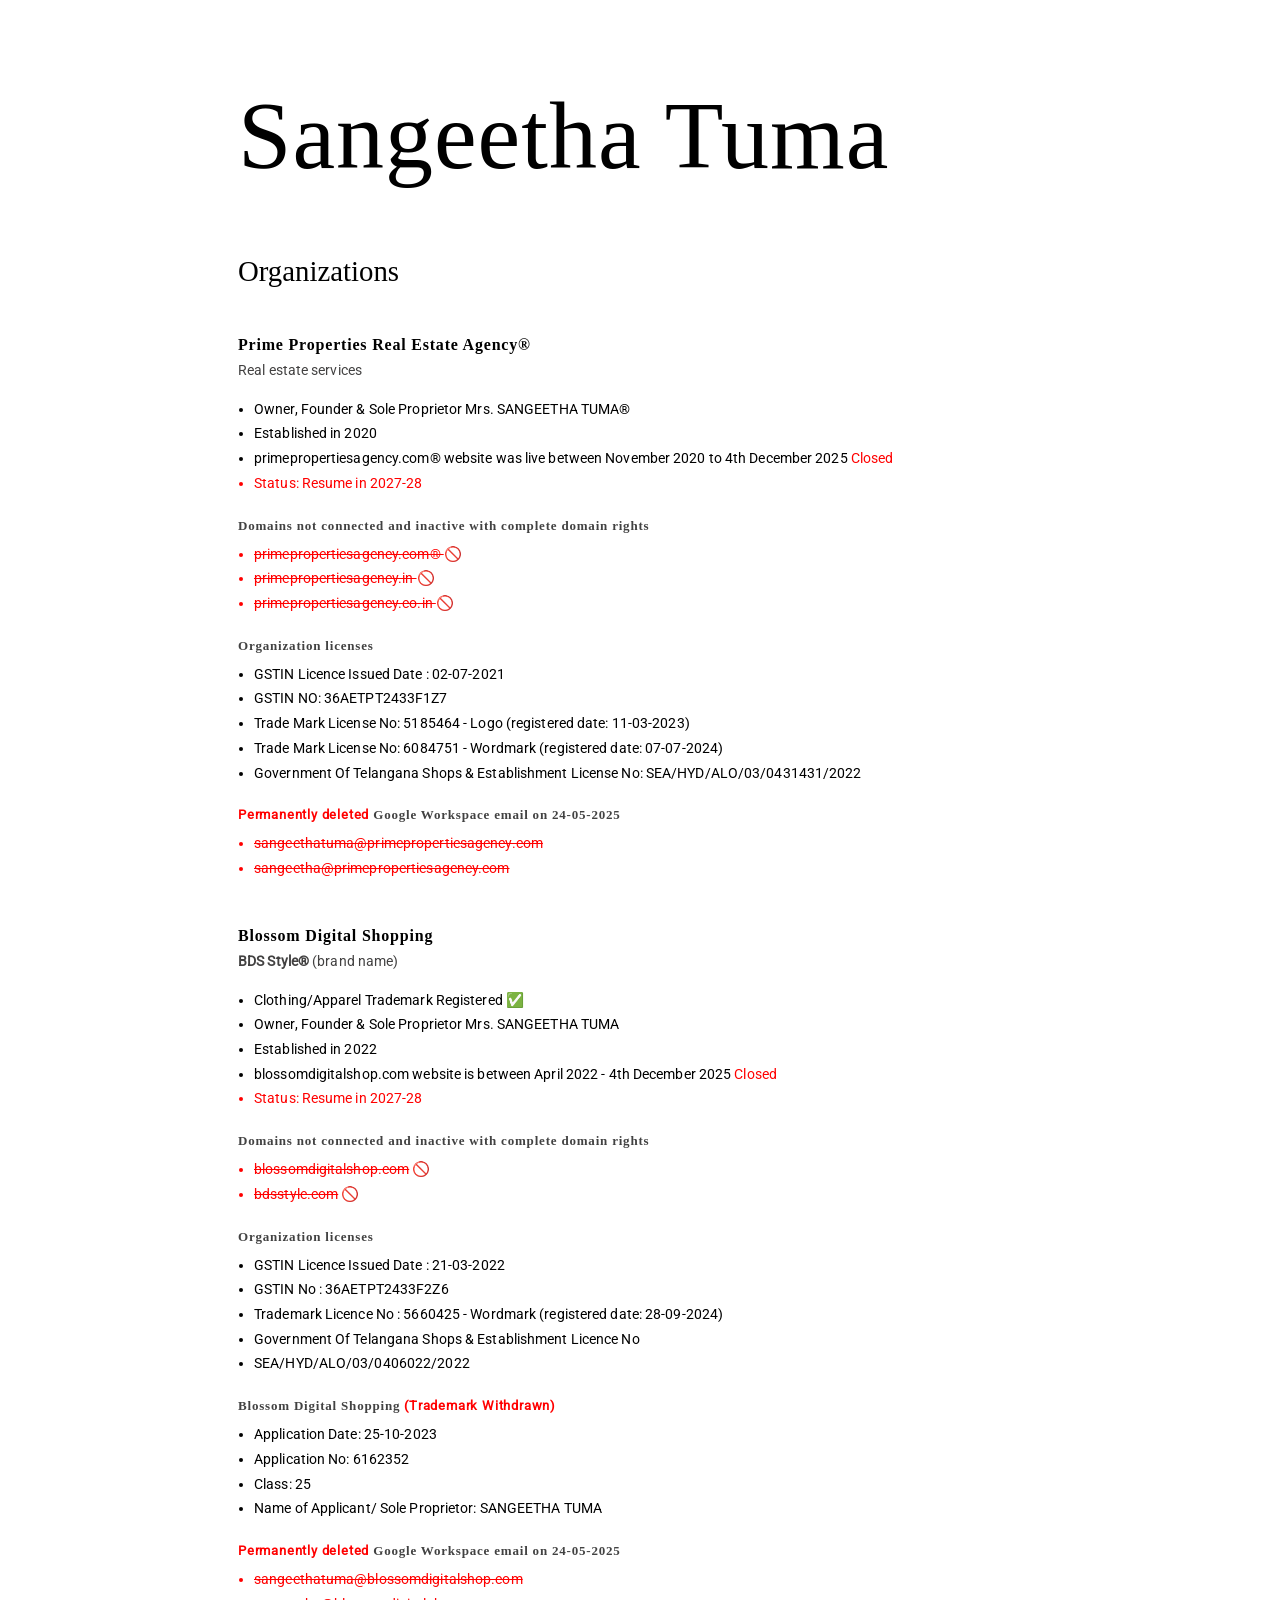
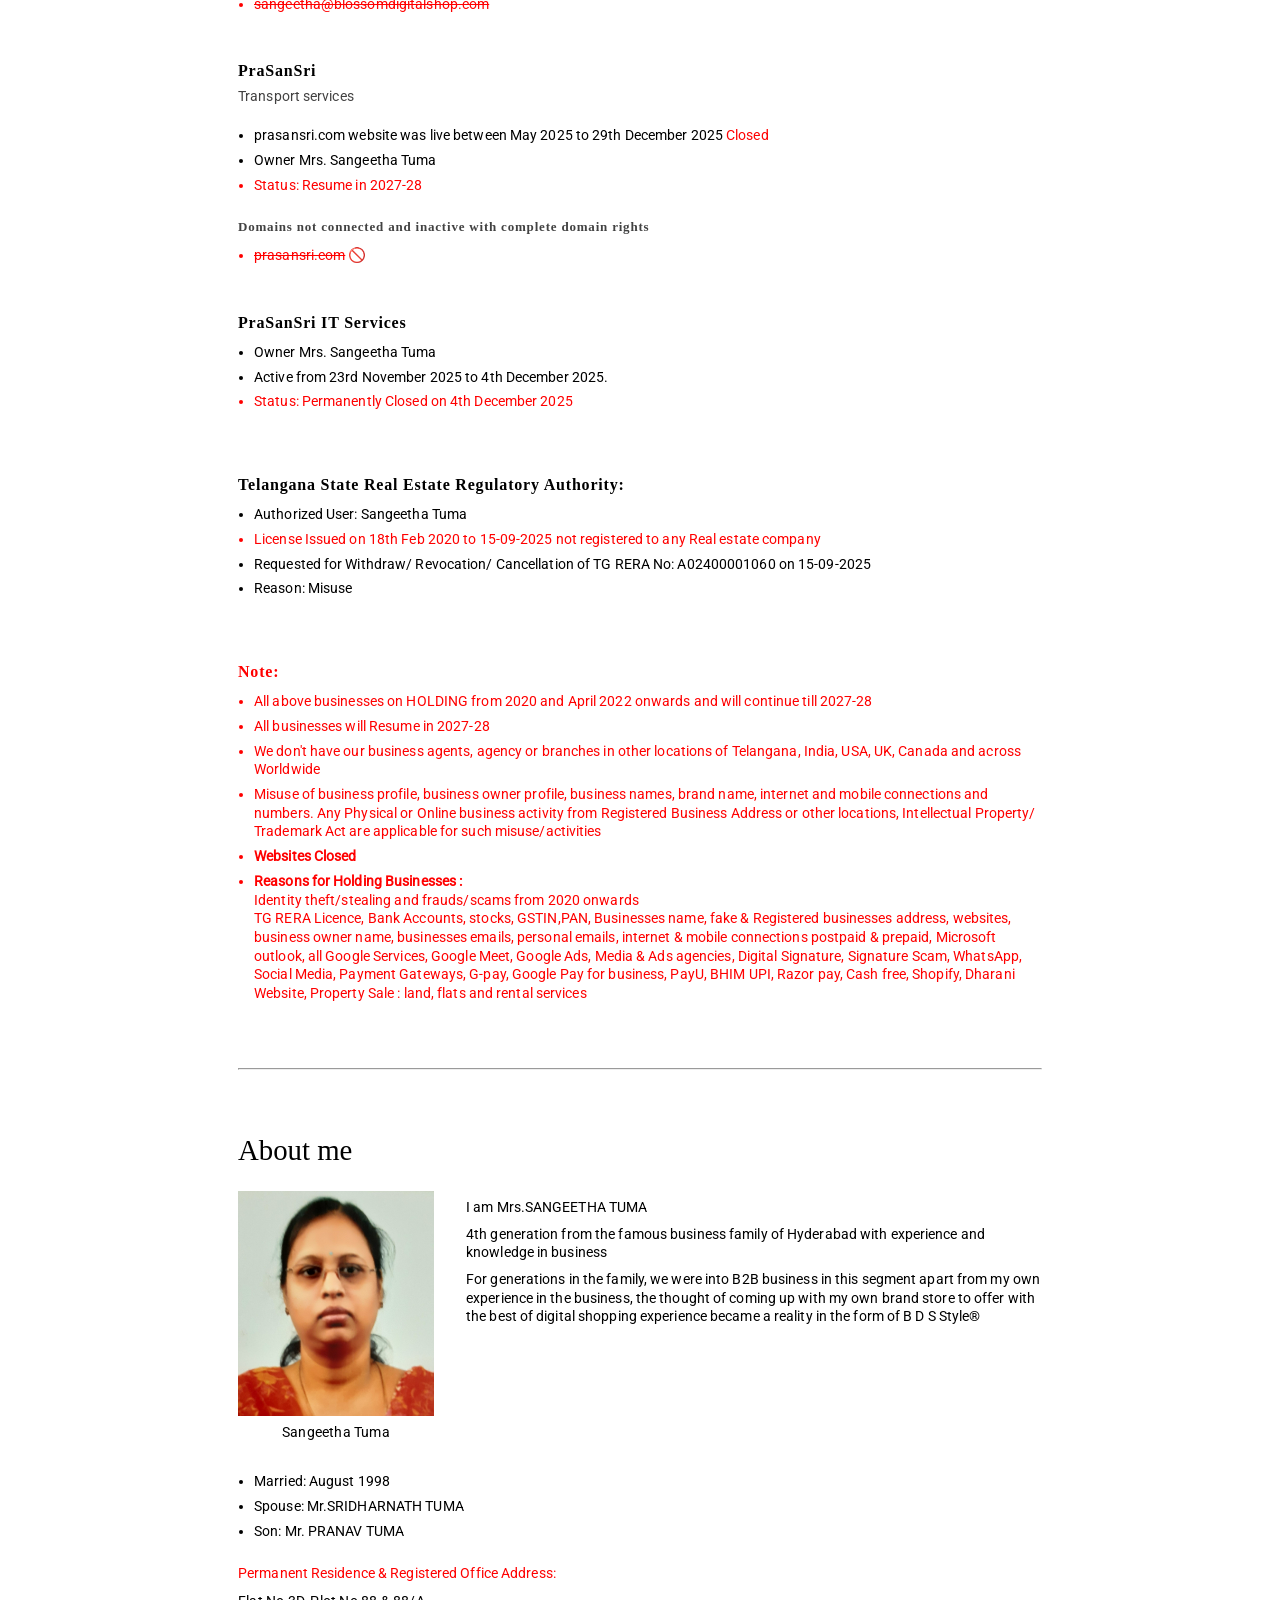
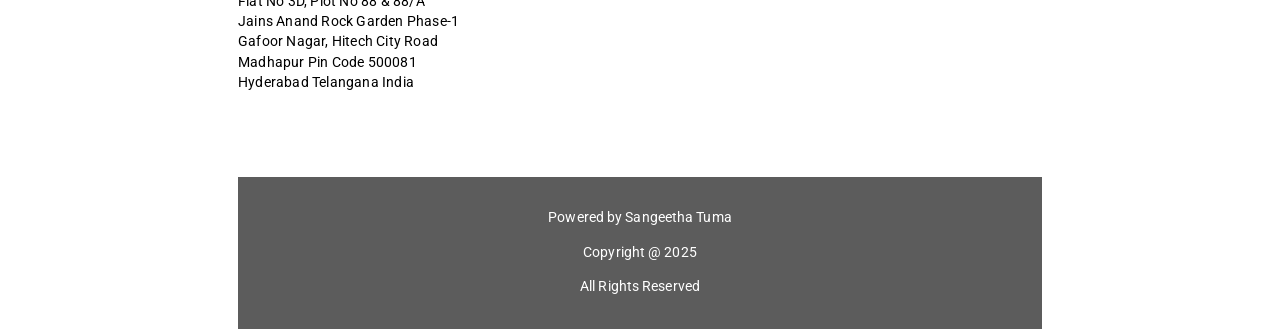
==== index.html @ dd1fcab5 "Revise organization information and business status Updated organization details, including status a" ====
<!DOCTYPE html>
<html lang="en">
  <head>
    <meta charset="UTF-8" />
    <meta name="viewport" content="width=device-width, initial-scale=1.0" />
    <title>Sangeetha Tuma</title>
    <link rel="stylesheet" type="text/css" href="main.css" />
  </head>
  <body>
    <div class="body">
      <h1>Sangeetha Tuma</h1>

      <!-- START: section one, Organizations -->
      <section>
        <h2>Organizations</h2>

        <!-- organization one: prime properties real estate agency -->
        <div class="organization">
          <h3>Prime Properties Real Estate Agency®</h3>
          <p class="operation-sector">Real estate services</p>
          <ul>
            <li>Owner, Founder & Sole Proprietor Mrs. SANGEETHA TUMA®</li>
            <li>Established in 2020</li>
            <li>
              <a>primepropertiesagency.com®</a>
              website was live between November 2020 to 4th December 2025
              <span class="red">Closed</span>
            </li>
            <li class="red">Status: Resume in 2027-28</li>
          </ul>
          <!-- false domains subsection  -->
          <div class="false-domains">
            <h4>
              Domains not connected and inactive with complete domain rights
            </h4>
            <ul class="red">
              <li><s>primepropertiesagency.com® </s>🚫</li>
              <li><s>primepropertiesagency.in </s>🚫</li>
              <li><s>primepropertiesagency.co.in </s>🚫</li>
            </ul>
          </div>
          <!-- organization licenses -->
          <div class="organization-licenses">
            <h4>Organization licenses</h4>
            <ul>
              <li>GSTIN Licence Issued Date : 02-07-2021</li>
              <li>GSTIN NO: 36AETPT2433F1Z7</li>
              <li>
                Trade Mark License No: 5185464 - <span>Logo</span> (registered
                date: 11-03-2023)
              </li>
              <li>
                Trade Mark License No: 6084751 -
                <span>Wordmark</span> (registered date: 07-07-2024)
              </li>
              <li>
                Government Of Telangana Shops & Establishment License No:
                SEA/HYD/ALO/03/0431431/2022
              </li>
            </ul>
          </div>
          <!-- deleted email ids -->
          <div class="red">
            <h4>
              <span class="red">Permanently deleted</span> Google Workspace
              email on 24-05-2025
            </h4>
            <ul>
              <li class="strike-through">
                sangeethatuma@primepropertiesagency.com
              </li>
              <li class="strike-through">
                sangeetha@primepropertiesagency.com
              </li>
            </ul>
          </div>
        </div>

        <!-- organization two: blossom digital shopping -->
        <div class="organization">
          <h3>Blossom Digital Shopping</h3>
          <p class="operation-sector"><b>BDS Style®</b> (brand name)</p>
          <ul>
            <li>Clothing/Apparel Trademark Registered ✅</li>
            <li>Owner, Founder & Sole Proprietor Mrs. SANGEETHA TUMA</li>
            <li>Established in 2022</li>
            <li>
              <a>blossomdigitalshop.com</a>
              website is between April 2022 - 4th December 2025
              <span class="red">Closed</span>
            </li>
            <li class="red">Status: Resume in 2027-28</li>
          </ul>
          <!-- false domains subsection  -->
          <div class="false-domains">
            <h4>
              Domains not connected and inactive with complete domain rights
            </h4>
            <ul class="red">
              <li><s>blossomdigitalshop.com</s> 🚫</li>
              <li><s>bdsstyle.com</s> 🚫</li>
            </ul>
          </div>
          <!-- organization licenses -->
          <div class="organization-licenses">
            <h4>Organization licenses</h4>
            <ul>
              <li>GSTIN Licence Issued Date : 21-03-2022</li>
              <li>GSTIN No : 36AETPT2433F2Z6</li>
              <li>
                Trademark Licence No : 5660425 -
                <span>Wordmark</span> (registered date: 28-09-2024)
              </li>
              <li>Government Of Telangana Shops & Establishment Licence No</li>
              <li>SEA/HYD/ALO/03/0406022/2022</li>
            </ul>
          </div>
          <div class="organization-licenses">
            <h4>
              Blossom Digital Shopping
              <span class="red">(Trademark Withdrawn)</span>
            </h4>
            <ul>
              <li>Application Date: 25-10-2023</li>
              <li>Application No: 6162352</li>
              <li>Class: 25</li>
              <li>Name of Applicant/ Sole Proprietor: SANGEETHA TUMA</li>
            </ul>
          </div>
          <!-- deleted email ids -->
          <div class="red">
            <h4>
              <span class="red">Permanently deleted</span> Google Workspace
              email on 24-05-2025
            </h4>
            <ul>
              <li class="strike-through">
                sangeethatuma@blossomdigitalshop.com
              </li>
              <li class="strike-through">sangeetha@blossomdigitalshop.com</li>
            </ul>
          </div>
        </div>

        <!-- organization three: prasansri  -->
        <div class="organization">
          <h3>PraSanSri</h3>
          <p class="operation-sector">Transport services</p>
          <ul>
            <li>
              prasansri.com website was live between May 2025 to 29th December
              2025 <span class="red">Closed</span>
            </li>
            <li>Owner Mrs. Sangeetha Tuma</li>
            <li class="red">Status: Resume in 2027-28</li>
          </ul>
          <div class="false-domains">
            <h4>
              Domains not connected and inactive with complete domain rights
            </h4>
            <ul class="red">
              <li><s>prasansri.com</s> 🚫</li>
            </ul>
          </div>
        </div>

        <!-- organization three: prasansri IT services -->
        <div class="organization">
          <h3>PraSanSri IT Services</h3>
          <ul>
            <li>Owner Mrs. Sangeetha Tuma</li>
            <li>Active from 23rd November 2025 to 4th December 2025.</li>
            <li class="red">Status: Permanently Closed on 4th December 2025</li>
          </ul>
        </div>
      </section>

      <section>
        <h3>Telangana State Real Estate Regulatory Authority:</h3>
        <ul>
          <li>Authorized User: Sangeetha Tuma</li>
          <li class="red">
            License Issued on 18th Feb 2020 to 15-09-2025 not registered to any
            Real estate company
          </li>
          <li>
            Requested for Withdraw/ Revocation/ Cancellation of TG RERA No:
            A02400001060 on 15-09-2025
          </li>
          <li>Reason: Misuse</li>
        </ul>
      </section>

      <!-- NOTE -->
      <section>
        <h3 class="red">Note:</h3>
        <ul class="red">
          <li>
            All above businesses on HOLDING from 2020 and April 2022 onwards and
            will continue till 2027-28
          </li>
          <li>All businesses will Resume in 2027-28</li>
          <li>
            We don't have our business agents, agency or branches in other
            locations of Telangana, India, USA, UK, Canada and across Worldwide
          </li>
          <li>
            Misuse of business profile, business owner profile, business names,
            brand name, internet and mobile connections and numbers. Any
            Physical or Online business activity from Registered Business
            Address or other locations, Intellectual Property/ Trademark Act are
            applicable for such misuse/activities
          </li>
          <li><b>Websites Closed</b></li>
          <li>
            <b class="red"> Reasons for Holding Businesses : <br /></b>Identity
            theft/stealing and frauds/scams from 2020 onwards <br />
            TG RERA Licence, Bank Accounts, stocks, GSTIN,PAN, Businesses name,
            fake & Registered businesses address, websites, business owner name,
            businesses emails, personal emails, internet & mobile connections
            postpaid & prepaid, Microsoft outlook, all Google Services, Google
            Meet, Google Ads, Media & Ads agencies, Digital Signature, Signature
            Scam, WhatsApp, Social Media, Payment Gateways, G-pay, Google Pay
            for business, PayU, BHIM UPI, Razor pay, Cash free, Shopify, Dharani
            Website, Property Sale : land, flats and rental services
          </li>
        </ul>
      </section>

      <hr />

      <!-- START: section two, about me rant -->
      <section class="about-me">
        <h2>About me</h2>
        <div class="about-container">
          <figure>
            <img src="me.jpg" alt="me" />
            <figcaption>Sangeetha Tuma</figcaption>
          </figure>
          <div>
            <p>I am Mrs.SANGEETHA TUMA</p>
            <p>
              4th generation from the famous business family of Hyderabad with
              experience and knowledge in business
            </p>
            <p>
              For generations in the family, we were into B2B business in this
              segment apart from my own experience in the business, the thought
              of coming up with my own brand store to offer with the best of
              digital shopping experience became a reality in the form of B D S
              Style®
            </p>
          </div>
        </div>
        <ul>
          <li>Married: August 1998</li>
          <li>Spouse: Mr.SRIDHARNATH TUMA</li>
          <li>Son: Mr. PRANAV TUMA</li>
        </ul>
        <div class="address">
          <p class="red">Permanent Residence & Registered Office Address:</p>
          <pre>
Flat No 3D, Plot No 88 & 88/A 
Jains Anand Rock Garden Phase-1 
Gafoor Nagar, Hitech City Road 
Madhapur Pin Code 500081 
Hyderabad Telangana India
                </pre
          >
        </div>
        <!-- END: section two, about me rant -->
      </section>
      <footer>
        <p>Powered by Sangeetha Tuma</p>
        <p>Copyright @ 2025</p>
        <p>All Rights Reserved</p>
      </footer>
    </div>
  </body>
</html>
---- main.css ----
@font-face {
  font-family: "BodyFont";
  src: url("roboto-variable.ttf") format("truetype");
  font-weight: normal;
  font-style: normal;
}

@font-face {
  font-family: "HeadingFont";
  src: url("merriweather.ttf") format("truetype");
  font-weight: normal;
  font-style: normal;
}

* {
  font-family: "BodyFont", sans-serif;
  box-sizing: border-box;
}

:root {
  font-size: 16px;
}

html {
}

body {
  max-width: 900px;
  width: 100%;
  margin: 32px auto 0 auto;
  padding: 48px 48px 0 48px;
  background-color: rgba(255, 255, 255, 0.918);
}

section {
  margin: 64px 0;
}

h1 {
  font-family: "HeadingFont", serif;
  font-size: 6rem;
  font-weight: 400;
  letter-spacing: 1px;
  margin: 0;
}

h2 {
  font-family: "HeadingFont", serif;
  font-weight: 400;
  font-size: 1.8rem;
  margin: 0;
}

h3 {
  font-family: "HeadingFont", serif;
  font-weight: normal;
  margin: 0;
  font-size: 1rem;
  font-weight: 600;
  letter-spacing: 0.8px;
}

h4 {
  font-family: "HeadingFont", serif;
  font-weight: normal;
  font-size: 0.9rem;
}

p,
li,
a {
  font-size: max(13px, 0.9rem);
  line-height: 130%;
  letter-spacing: 0.1px;
}

p {
  margin: 8px 0;
}

ul {
  margin: 12px 0;
  padding-inline-start: 16px;
}

li {
  margin: 6px 0;
}

a {
  color: black;
}

pre {
  font-size: max(13px, 0.9rem);
  line-height: 140%;
  letter-spacing: 0.2px;
}

.strike-through {
  text-decoration: line-through;
}

div.organization {
  margin: 48px 0 48px 0;
}

div.organization .operation-sector {
  margin-bottom: 20px;
  font-size: max(13px, 0.9rem);
  color: rgb(66, 65, 65);
}

div.organization h4 {
  margin-top: 24px;
  font-weight: bold;
  font-size: max(13px, 0.8rem);
  color: rgb(66, 66, 66);
  letter-spacing: .8px;
  margin-bottom: 4px;
}

.about-container {
  margin: 24px 0 32px 0;
  display: flex;
  flex-direction: row;
  gap: 32px;
}

.about-container figure {
  margin: 0;
}

.about-container img {
  width: 196px;
  aspect-ratio: 1 / 1.15;
}

.about-container figcaption {
  text-align: center;
  color: rgb(0, 0, 0);
  font-size: max(13px, 0.9rem);
  margin-top: 4px;
  letter-spacing: 0.2px;
}

.about-container > div {
  padding: 0px 0;
  max-width: 600px;
}

.address {
  margin: 24px 0;
}

.address pre {
  margin: 0px;
}

section.warning > * {
  margin: 12px 0;
}


section.warning li {
  margin: 12px 0;
  line-height: 130%;
}

footer {
  display: flex;
  flex-direction: column;
  justify-content: center;
  align-items: center;
  background-color: #5c5c5c ;
  color: white;
  font-size: max(13px, 0.8rem);
  padding: 24px 0;
}

footer p {
  margin: 8px 0;
}

@media screen and (max-width: 800px) {
  :root {
    font-size: 14px;
  }

  .about-container {
    margin-top: 32px;
    flex-direction: column;
    align-items: center;
  }
}

@media screen and (max-width: 500px) {
  :root {
    font-size: 12px;
  }

  h1 {
    font-size: 3.8rem;
    padding: 48px 0;
  }

  h3 {
    font-size: 16px;
  }

  section div.organization {
    margin: 64px 0;
  }

  body {
    padding: 0;
    margin: 0;
  }

  .body {
    padding: 32px 32px 0 32px;
    margin: 24px 0 0 0;
  }
}

@media screen and (max-width: 300px) {
  :root {
    font-size: 12px;
  }

  .body {
    padding: 24px 24px 0 24px;
  }
}

.red {
  color: red;
}
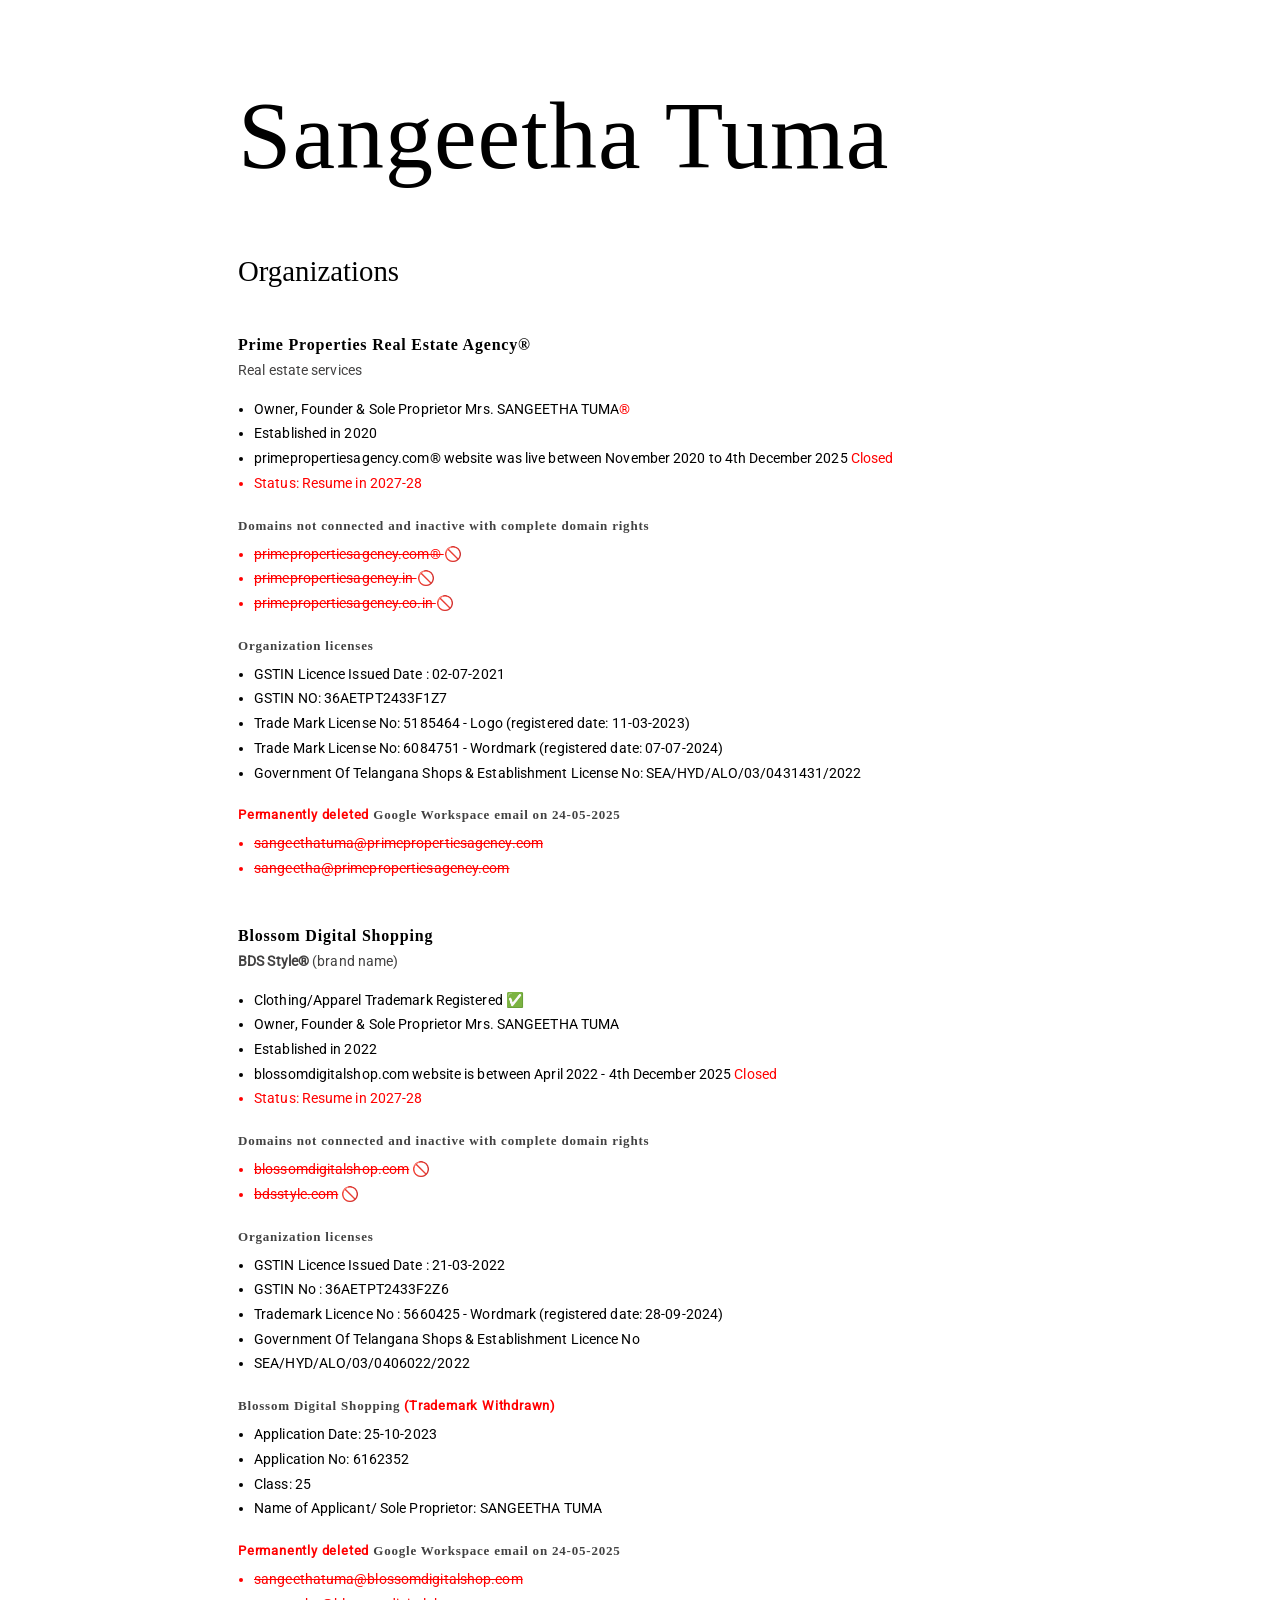
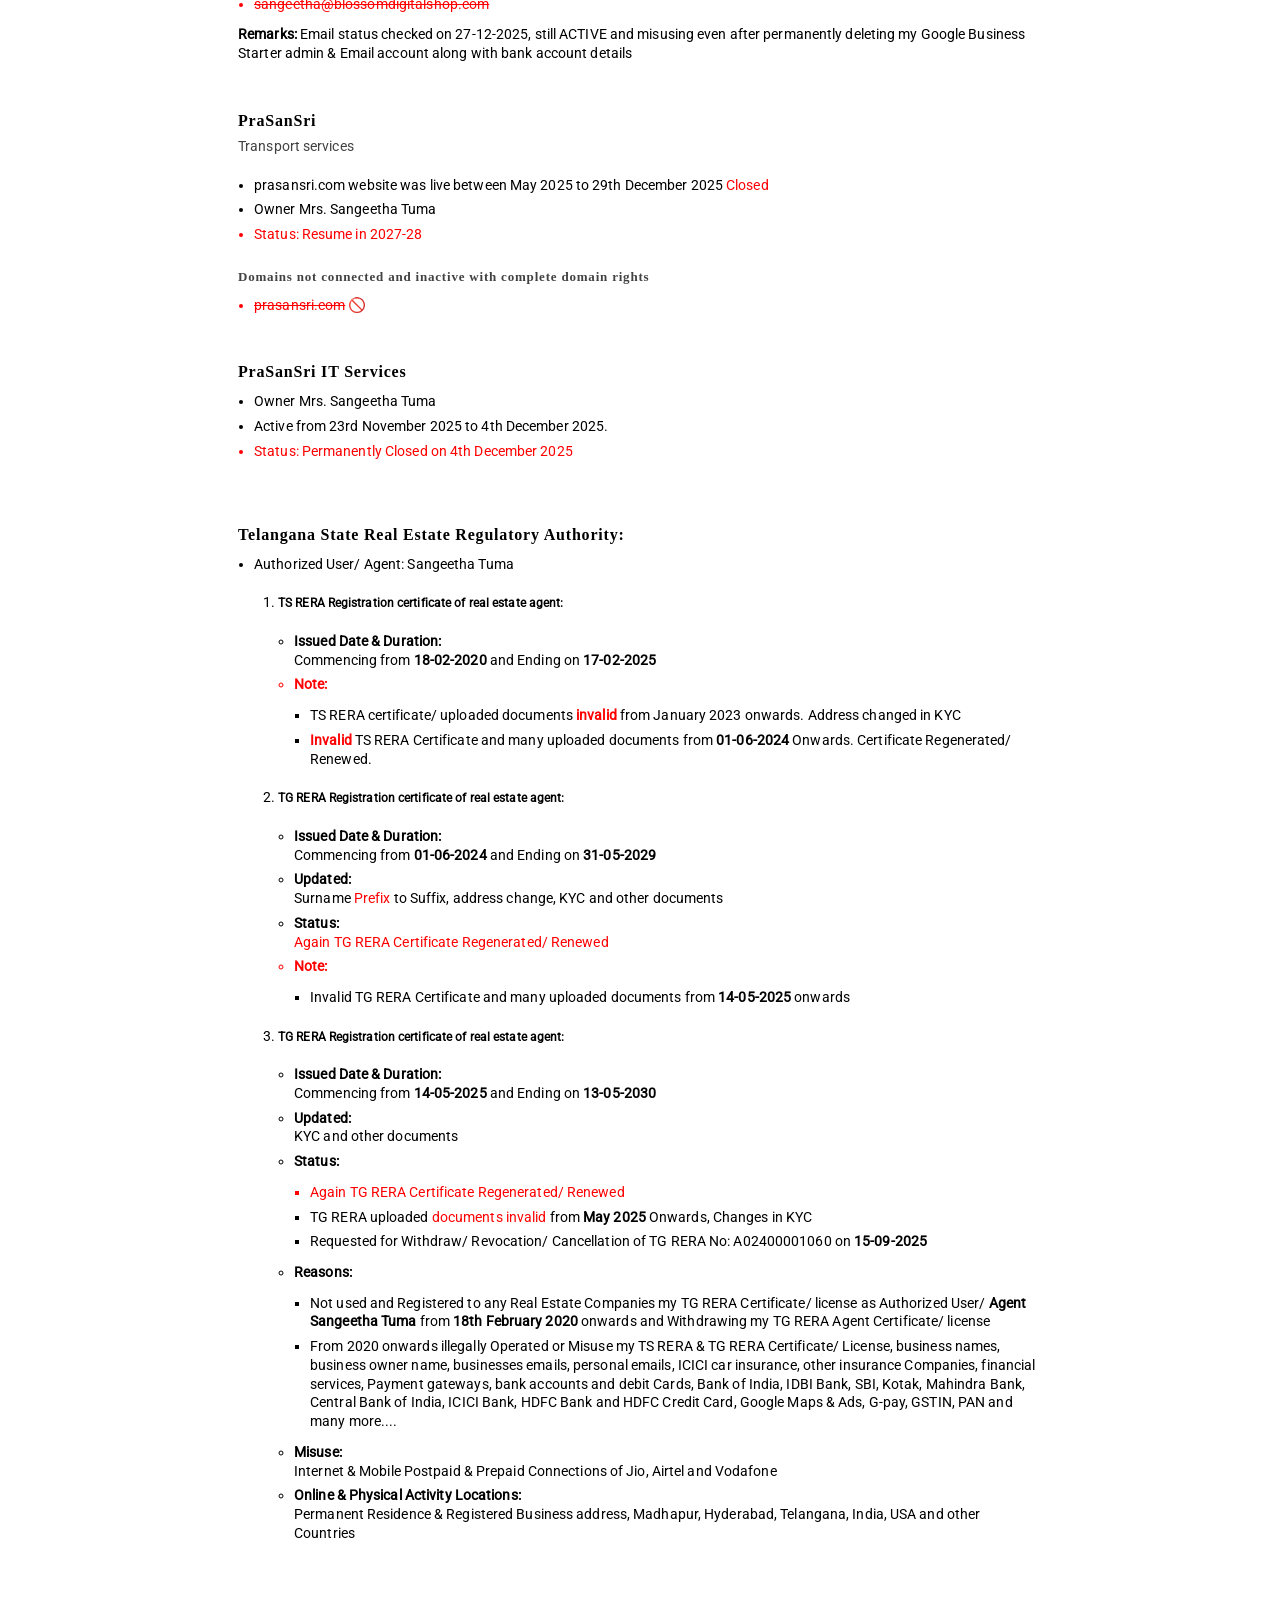
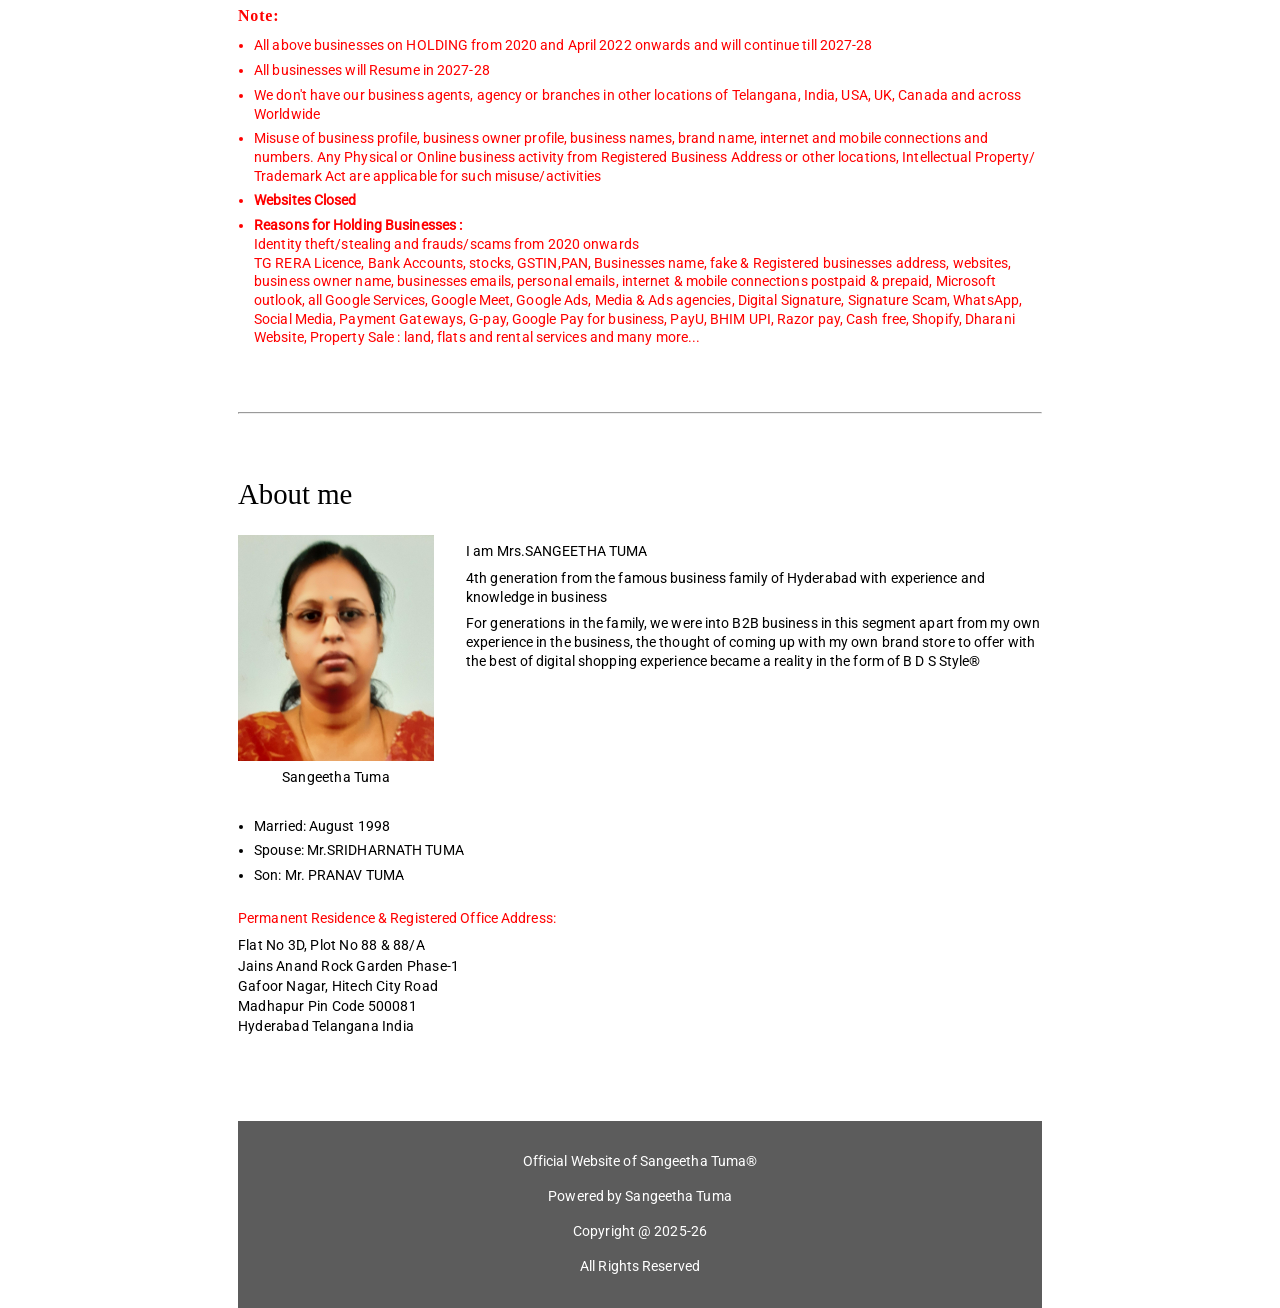
==== commit b9f9c268: "Update index.html with new content and structure" ====
--- a/index.html
+++ b/index.html
@@ -19,7 +19,12 @@
           <h3>Prime Properties Real Estate Agency®</h3>
           <p class="operation-sector">Real estate services</p>
           <ul>
-            <li>Owner, Founder & Sole Proprietor Mrs. SANGEETHA TUMA®</li>
+            <li>
+              Owner, Founder & Sole Proprietor Mrs. SANGEETHA TUMA<span
+                class="red"
+                >®</span
+              >
+            </li>
             <li>Established in 2020</li>
             <li>
               <a>primepropertiesagency.com®</a>
@@ -140,6 +145,12 @@
               <li class="strike-through">sangeetha@blossomdigitalshop.com</li>
             </ul>
           </div>
+          <!-- remarks -->
+          <p>
+            <b>Remarks: </b>Email status checked on 27-12-2025, still ACTIVE and
+            misusing even after permanently deleting my Google Business Starter
+            admin & Email account along with bank account details
+          </p>
         </div>
 
         <!-- organization three: prasansri  -->
@@ -178,17 +189,128 @@
       <section>
         <h3>Telangana State Real Estate Regulatory Authority:</h3>
         <ul>
-          <li>Authorized User: Sangeetha Tuma</li>
-          <li class="red">
-            License Issued on 18th Feb 2020 to 15-09-2025 not registered to any
-            Real estate company
-          </li>
-          <li>
-            Requested for Withdraw/ Revocation/ Cancellation of TG RERA No:
-            A02400001060 on 15-09-2025
-          </li>
-          <li>Reason: Misuse</li>
+          <li>Authorized User/ Agent: Sangeetha Tuma</li>
         </ul>
+        <ol>
+          <!-- one -->
+          <li>
+            <h5 class="underlined-caps">
+              TS RERA Registration certificate of real estate agent:
+            </h5>
+            <ul class="sub-ul">
+              <li>
+                <b>Issued Date & Duration: </b><br />Commencing from
+                <b>18-02-2020</b> and Ending on <b>17-02-2025</b>
+              </li>
+              <li class="red"><b>Note:</b></li>
+              <ul class="sub-ul">
+                <li>
+                  TS RERA certificate/ uploaded documents
+                  <b class="red">invalid</b> from January 2023 onwards. Address
+                  changed in KYC
+                </li>
+                <li>
+                  <b class="red">Invalid</b> TS RERA Certificate and many
+                  uploaded documents from <b>01-06-2024</b> Onwards. Certificate
+                  Regenerated/ Renewed.
+                </li>
+              </ul>
+            </ul>
+          </li>
+          <!-- two -->
+          <li>
+            <h5 class="underlined-caps">
+              TG RERA Registration certificate of real estate agent:
+            </h5>
+            <ul class="sub-ul">
+              <li>
+                <b>Issued Date & Duration: </b> <br />Commencing from
+                <b>01-06-2024</b> and Ending on <b>31-05-2029</b>
+              </li>
+              <li>
+                <b>Updated: </b><br />Surname <span class="red">Prefix</span> to
+                Suffix, address change, KYC and other documents
+              </li>
+              <li>
+                <b>Status: </b><br /><span class="red"
+                  >Again TG RERA Certificate Regenerated/ Renewed</span
+                >
+              </li>
+              <li class="red"><b>Note:</b></li>
+              <ul class="sub-ul">
+                <li>
+                  Invalid TG RERA Certificate and many uploaded documents from
+                  <b>14-05-2025</b> onwards
+                </li>
+              </ul>
+            </ul>
+          </li>
+          <!-- three -->
+          <li>
+            <h5 class="underlined-caps">
+              TG RERA Registration certificate of real estate agent:
+            </h5>
+            <ul class="sub-ul">
+              <li>
+                <b>Issued Date & Duration: </b><br />Commencing from
+                <b>14-05-2025</b> and Ending on <b>13-05-2030</b>
+              </li>
+              <li><b>Updated: </b><br />KYC and other documents</li>
+              <!-- status -->
+              <li>
+                <b>Status: </b>
+                <ul class="sub-ul">
+                  <li class="red">
+                    Again TG RERA Certificate Regenerated/ Renewed
+                  </li>
+                  <li>
+                    TG RERA uploaded
+                    <span class="red">documents invalid</span> from
+                    <b>May 2025</b> Onwards, Changes in KYC
+                  </li>
+                  <li>
+                    Requested for Withdraw/ Revocation/ Cancellation of TG RERA
+                    No: A02400001060 on <b>15-09-2025</b>
+                  </li>
+                </ul>
+              </li>
+              <!-- reasons -->
+              <li>
+                <b>Reasons: </b>
+                <ul class="sub-ul">
+                  <li>
+                    Not used and Registered to any Real Estate Companies my TG
+                    RERA Certificate/ license as Authorized User/
+                    <b>Agent Sangeetha Tuma</b> from
+                    <b>18th February 2020</b> onwards and Withdrawing my TG RERA
+                    Agent Certificate/ license
+                  </li>
+                  <li>
+                    From 2020 onwards illegally Operated or Misuse my TS RERA &
+                    TG RERA Certificate/ License, business names, business owner
+                    name, businesses emails, personal emails, ICICI car
+                    insurance, other insurance Companies, financial services,
+                    Payment gateways, bank accounts and debit Cards, Bank of
+                    India, IDBI Bank, SBI, Kotak, Mahindra Bank, Central Bank of
+                    India, ICICI Bank, HDFC Bank and HDFC Credit Card, Google
+                    Maps & Ads, G-pay, GSTIN, PAN and many more....
+                  </li>
+                </ul>
+              </li>
+              <!-- misuse -->
+              <li>
+                <b>Misuse: </b><br />Internet & Mobile Postpaid & Prepaid
+                Connections of Jio, Airtel and Vodafone
+              </li>
+              <!-- Online & Physical Activity Locations -->
+              <li>
+                <b>Online & Physical Activity Locations: </b><br />Permanent
+                Residence & Registered Business address, Madhapur, Hyderabad,
+                Telangana, India, USA and other Countries
+              </li>
+            </ul>
+          </li>
+        </ol>
       </section>
 
       <!-- NOTE -->
@@ -222,7 +344,8 @@
             Meet, Google Ads, Media & Ads agencies, Digital Signature, Signature
             Scam, WhatsApp, Social Media, Payment Gateways, G-pay, Google Pay
             for business, PayU, BHIM UPI, Razor pay, Cash free, Shopify, Dharani
-            Website, Property Sale : land, flats and rental services
+            Website, Property Sale : land, flats and rental services and many
+            more...
           </li>
         </ul>
       </section>
@@ -271,8 +394,9 @@
         <!-- END: section two, about me rant -->
       </section>
       <footer>
+        <p>Official Website of Sangeetha Tuma®</p>
         <p>Powered by Sangeetha Tuma</p>
-        <p>Copyright @ 2025</p>
+        <p>Copyright @ 2025-26</p>
         <p>All Rights Reserved</p>
       </footer>
     </div>
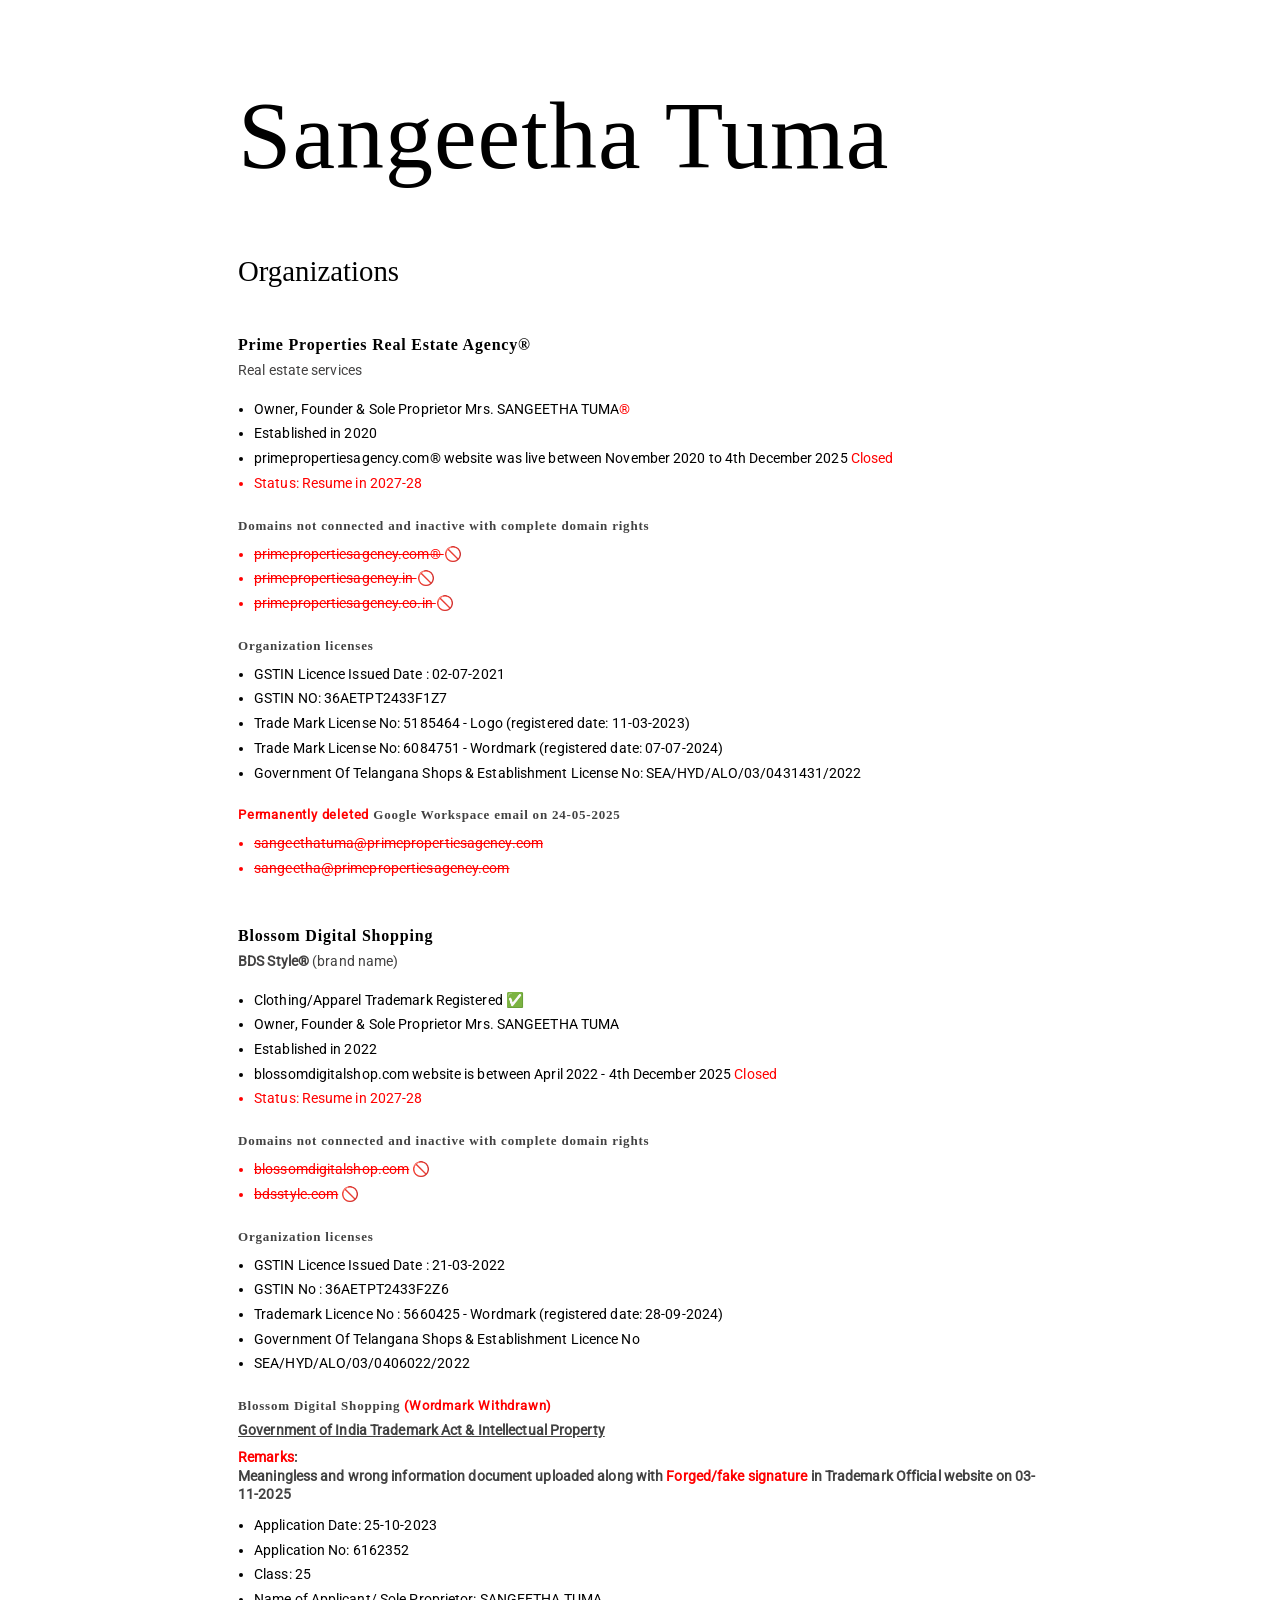
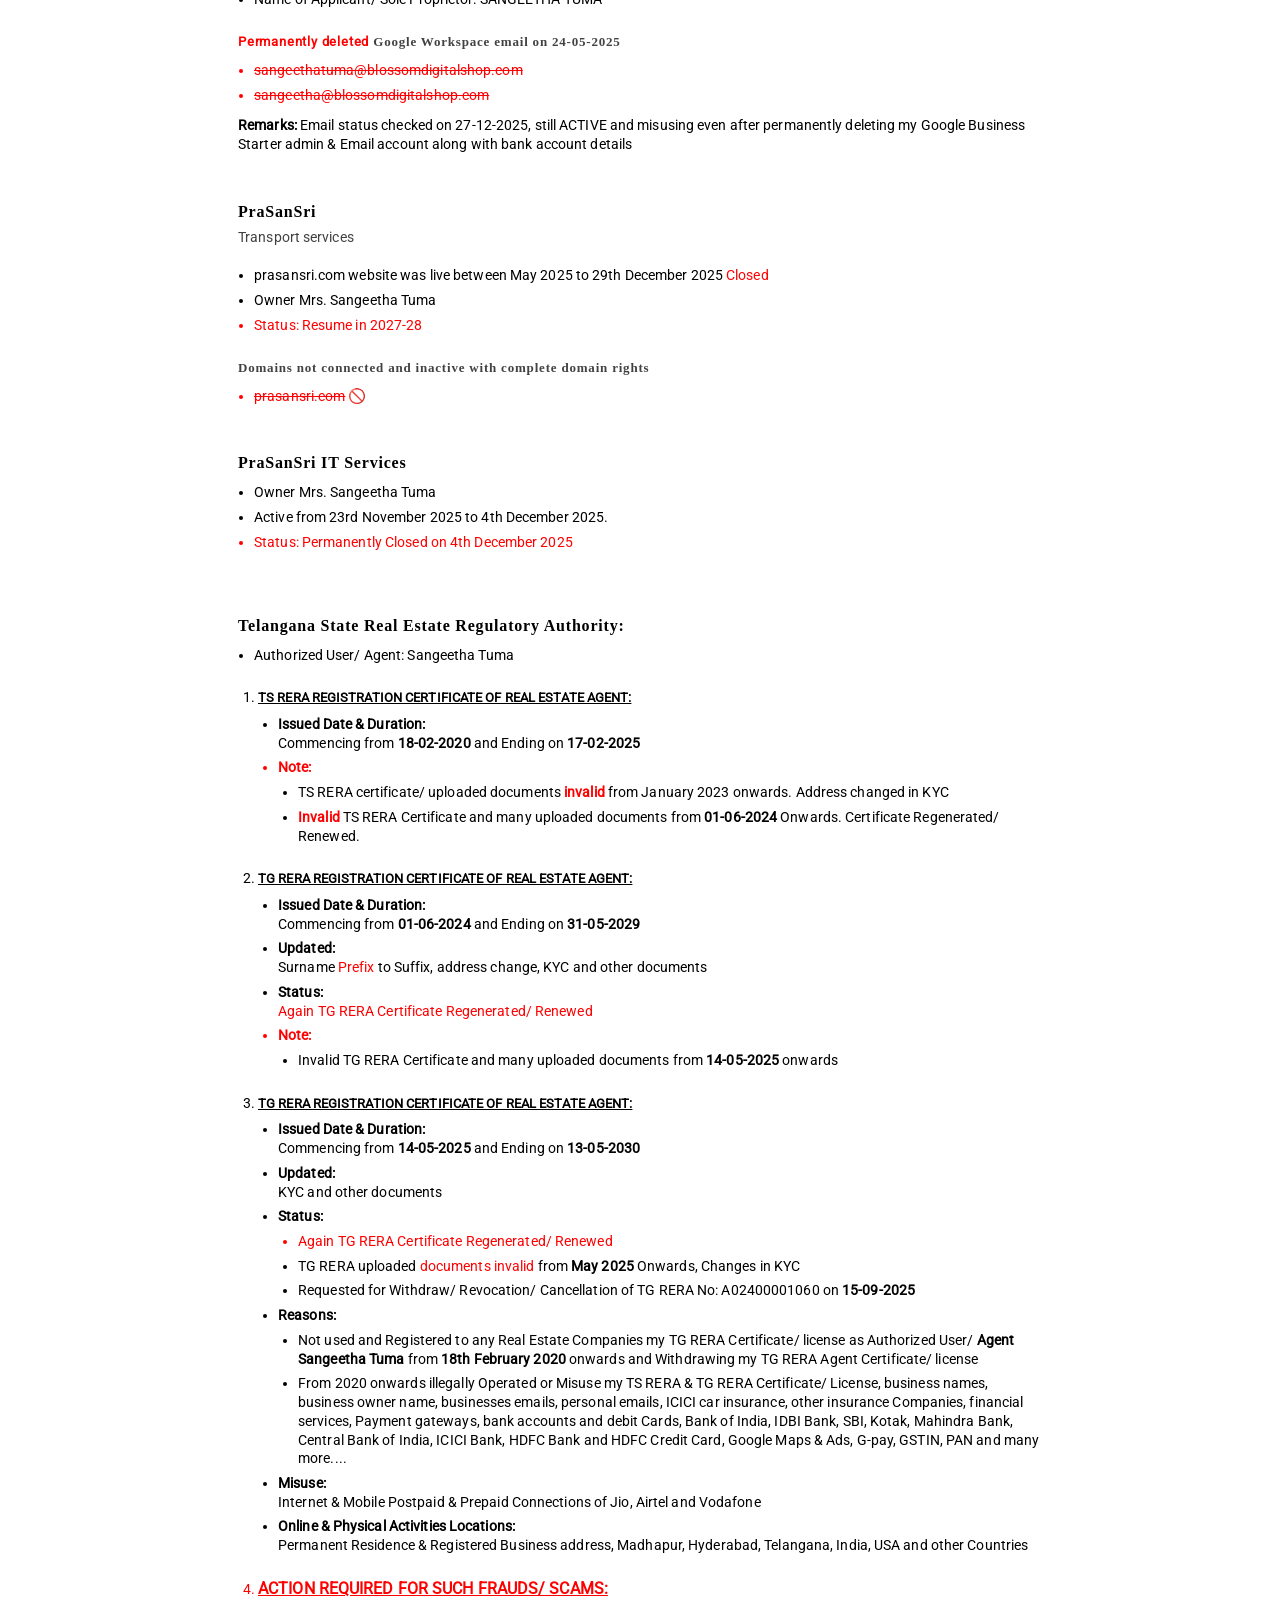
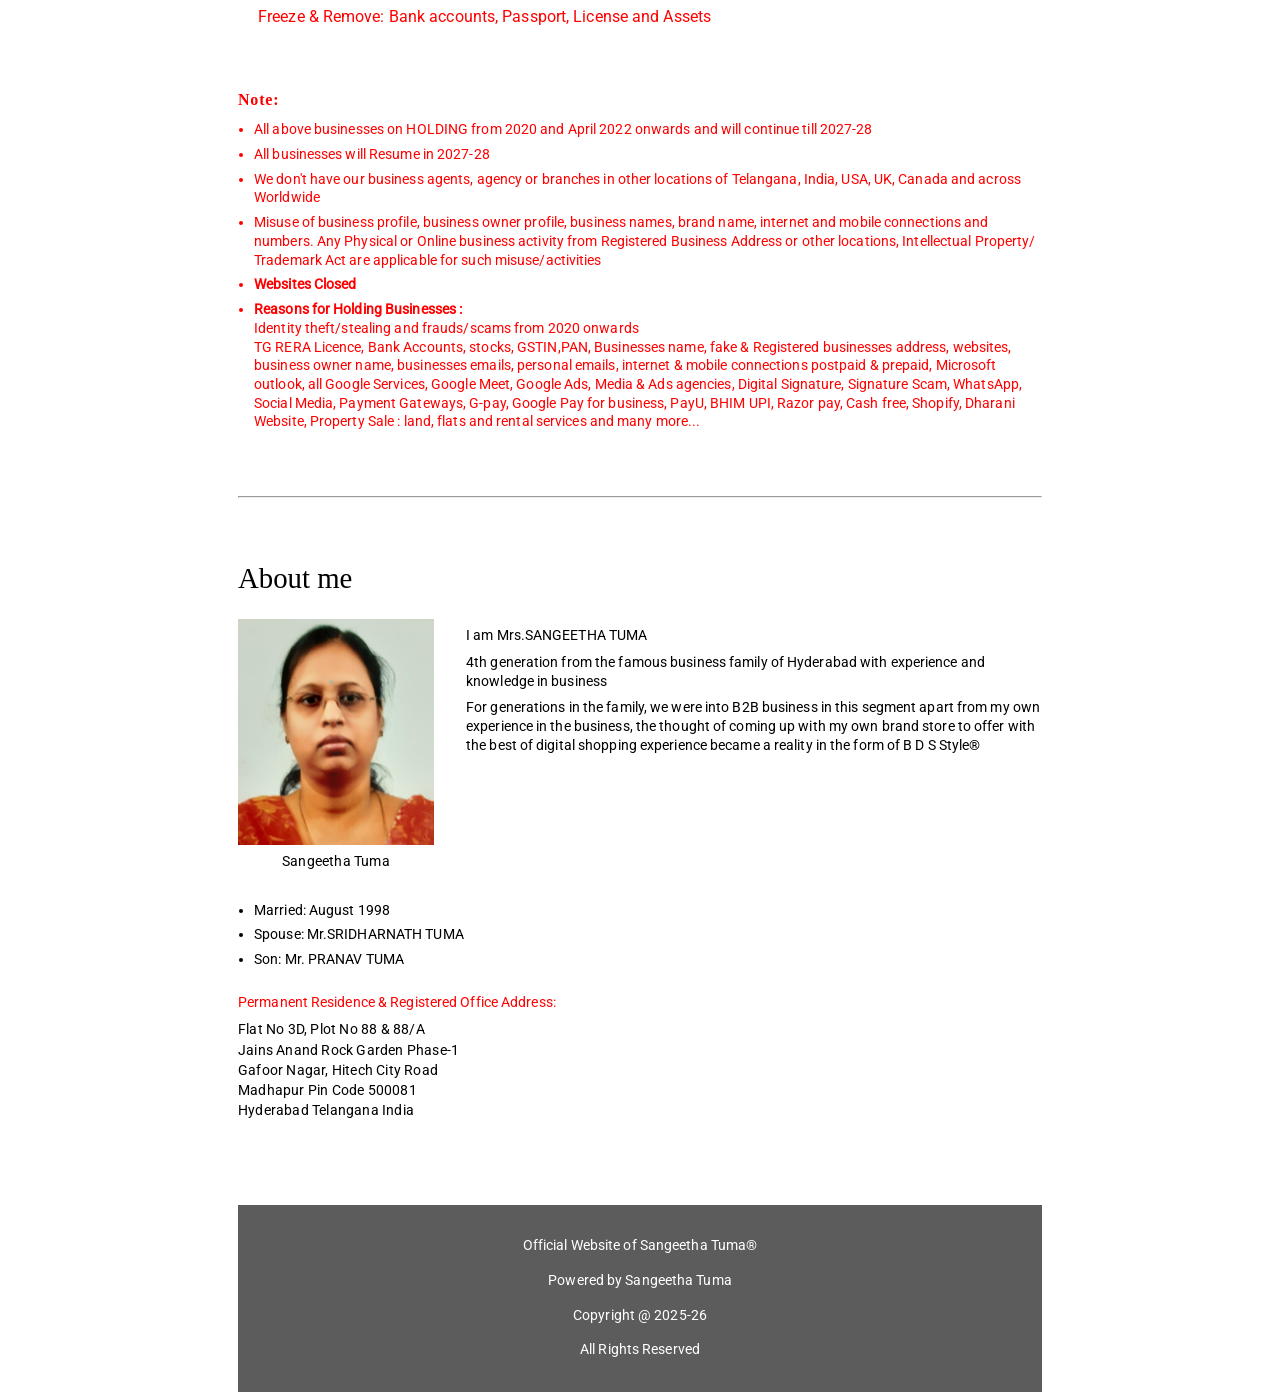
==== commit 81dcc503: "Restore full content of index.html Restored the complete HTML structure and content for the index.ht" ====
--- a/index.html
+++ b/index.html
@@ -123,7 +123,18 @@
           <div class="organization-licenses">
             <h4>
               Blossom Digital Shopping
-              <span class="red">(Trademark Withdrawn)</span>
+              <span class="red">(Wordmark Withdrawn)</span>
+              <div>
+                <p style="font-weight: bold; text-decoration: underline">
+                  Government of India Trademark Act & Intellectual Property
+                </p>
+                <p>
+                  <b class="red">Remarks</b>:<br />Meaningless and wrong
+                  information document uploaded along with
+                  <span class="red">Forged/fake signature</span> in Trademark
+                  Official website on <b>03-11-2025</b>
+                </p>
+              </div>
             </h4>
             <ul>
               <li>Application Date: 25-10-2023</li>
@@ -304,12 +315,17 @@
               </li>
               <!-- Online & Physical Activity Locations -->
               <li>
-                <b>Online & Physical Activity Locations: </b><br />Permanent
+                <b>Online & Physical Activities Locations: </b><br />Permanent
                 Residence & Registered Business address, Madhapur, Hyderabad,
                 Telangana, India, USA and other Countries
               </li>
             </ul>
           </li>
+          <!-- action -->
+           <li class="red" >
+              <h5 class="underlined-caps" style="font-size: 1rem;">Action required for such Frauds/ Scams:</h5>
+              <p style="font-size: 1rem;">Freeze & Remove: Bank accounts, Passport, License and Assets</p>
+           </li>
         </ol>
       </section>
 
--- a/main.css
+++ b/main.css
@@ -21,12 +21,11 @@
   font-size: 16px;
 }
 
-html {
-}
-
 body {
   max-width: 900px;
   width: 100%;
+  height: 100vh;
+  overflow-y: scroll;
   margin: 32px auto 0 auto;
   padding: 48px 48px 0 48px;
   background-color: rgba(255, 255, 255, 0.918);
@@ -66,6 +65,22 @@
   font-size: 0.9rem;
 }
 
+ol {
+  margin-top: 1.5rem;
+  padding-left: 20px;
+}
+
+ol > li {
+  margin-bottom: 1.5rem;
+}
+
+h5.underlined-caps {
+  text-decoration: underline;
+  text-transform: uppercase;
+  font-size: 0.8rem;
+  margin: 0 0 8px 0;
+}
+
 p,
 li,
 a {
@@ -81,6 +96,12 @@
 ul {
   margin: 12px 0;
   padding-inline-start: 16px;
+}
+
+.sub-ul {
+  margin: 0;
+  padding-inline-start: 20px;
+  list-style: disc;
 }
 
 li {
@@ -116,7 +137,7 @@
   font-weight: bold;
   font-size: max(13px, 0.8rem);
   color: rgb(66, 66, 66);
-  letter-spacing: .8px;
+  letter-spacing: 0.8px;
   margin-bottom: 4px;
 }
 
@@ -161,7 +182,6 @@
   margin: 12px 0;
 }
 
-
 section.warning li {
   margin: 12px 0;
   line-height: 130%;
@@ -172,7 +192,7 @@
   flex-direction: column;
   justify-content: center;
   align-items: center;
-  background-color: #5c5c5c ;
+  background-color: #5c5c5c;
   color: white;
   font-size: max(13px, 0.8rem);
   padding: 24px 0;
@@ -236,5 +256,3 @@
 .red {
   color: red;
 }
-
-
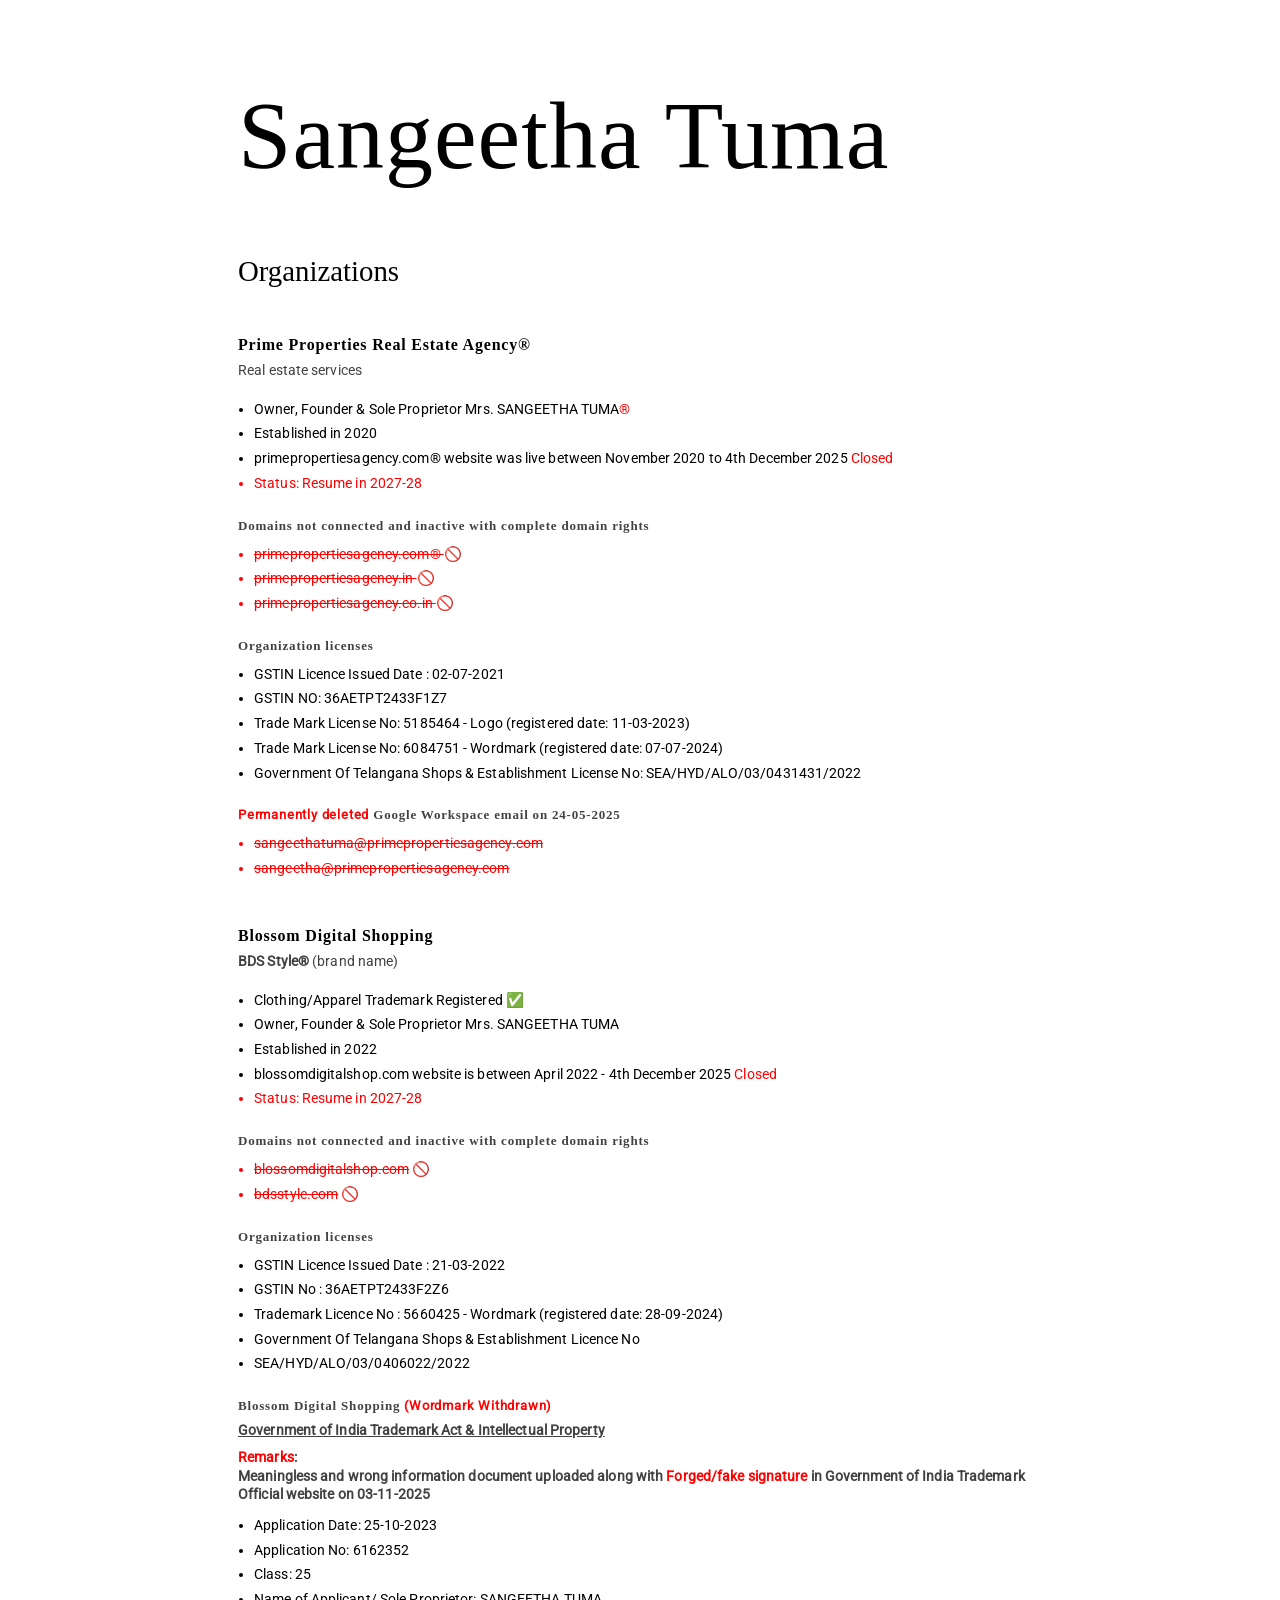
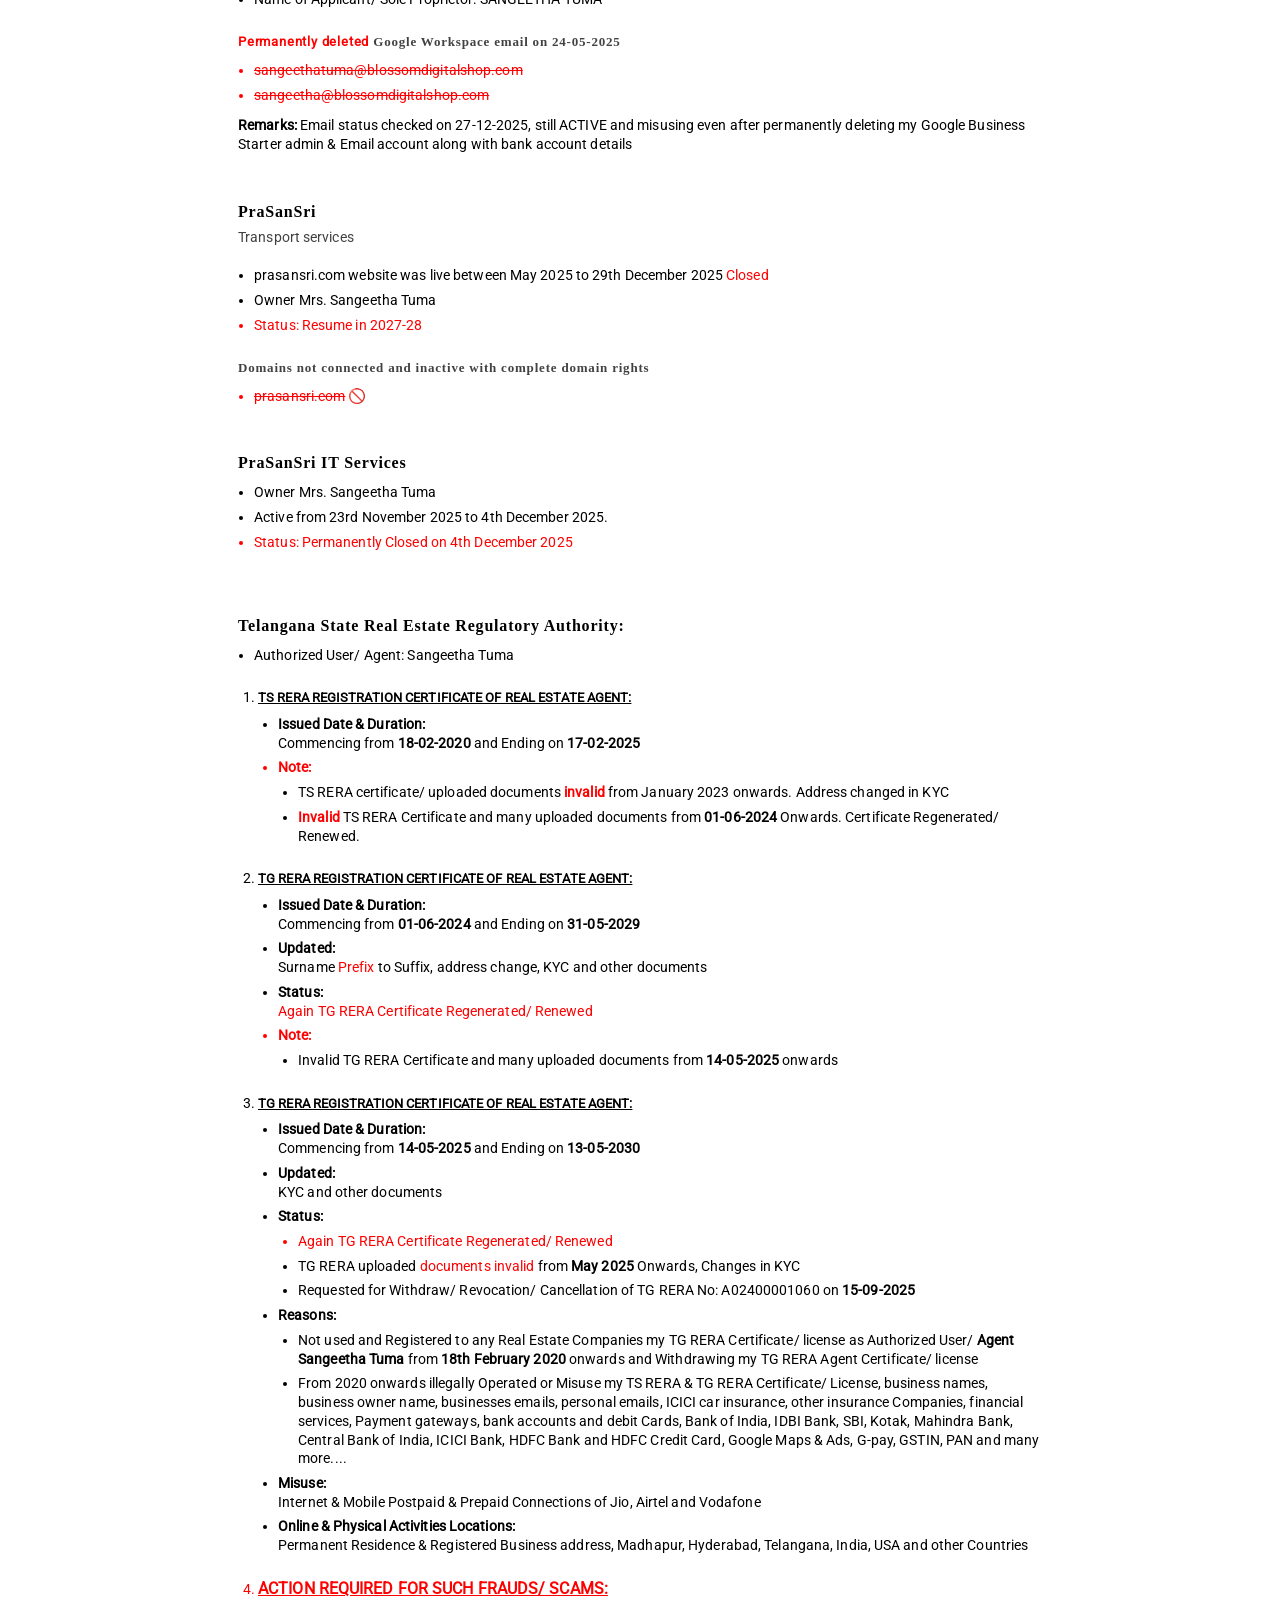
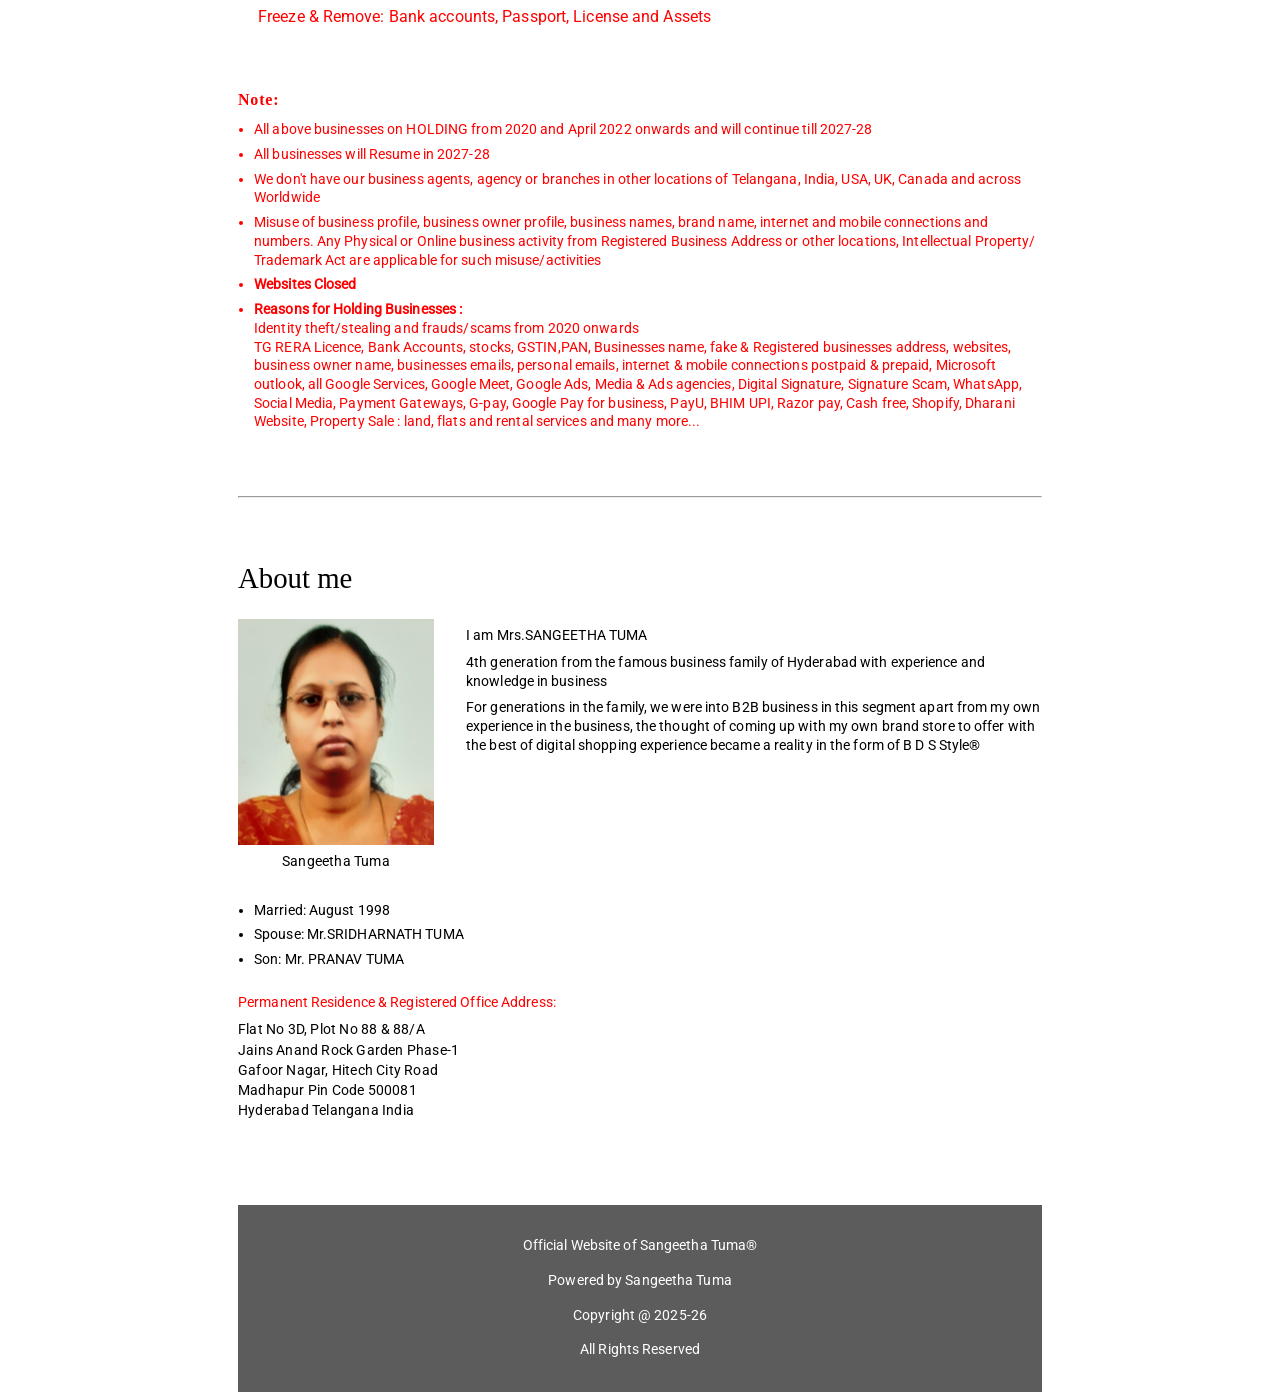
==== commit f1003f2d: "Restore index.html with original content" ====
--- a/index.html
+++ b/index.html
@@ -131,7 +131,7 @@
                 <p>
                   <b class="red">Remarks</b>:<br />Meaningless and wrong
                   information document uploaded along with
-                  <span class="red">Forged/fake signature</span> in Trademark
+                  <span class="red">Forged/fake signature</span> in Government of India Trademark
                   Official website on <b>03-11-2025</b>
                 </p>
               </div>
@@ -418,3 +418,4 @@
     </div>
   </body>
 </html>
+
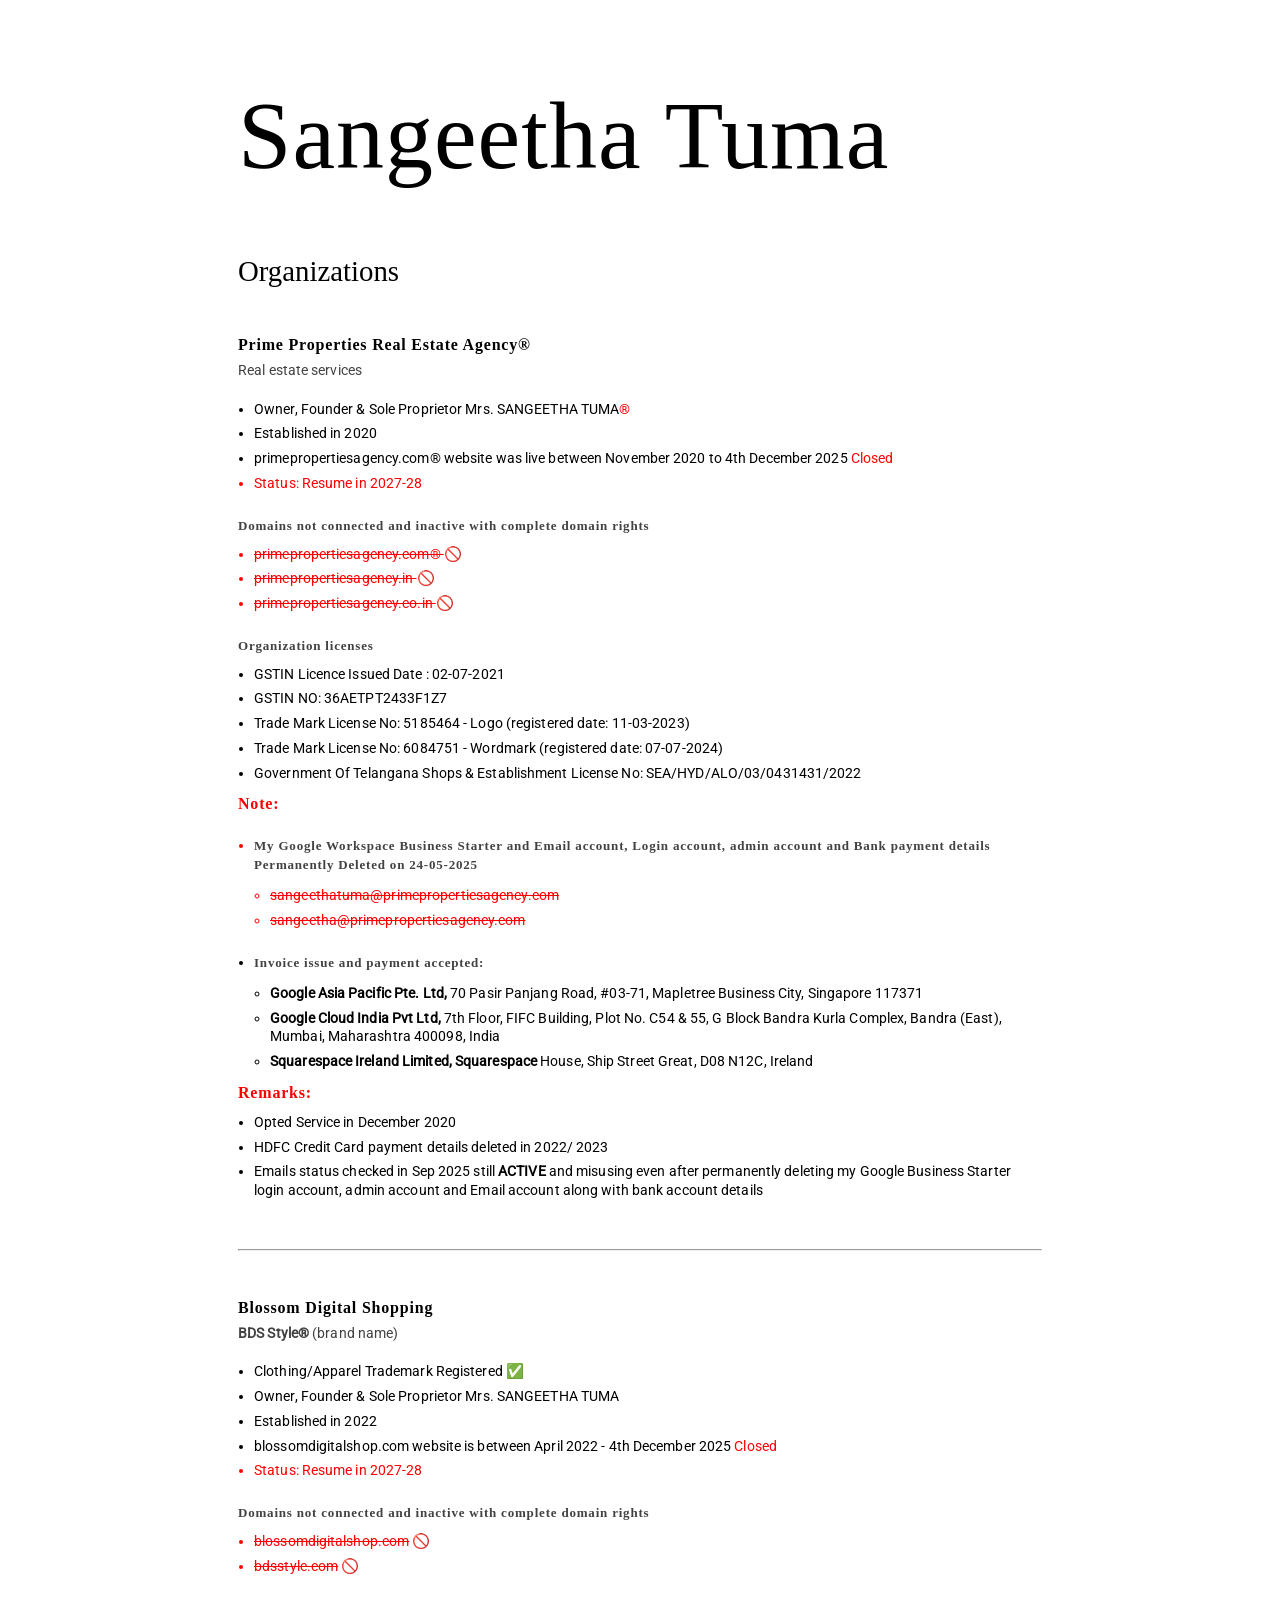
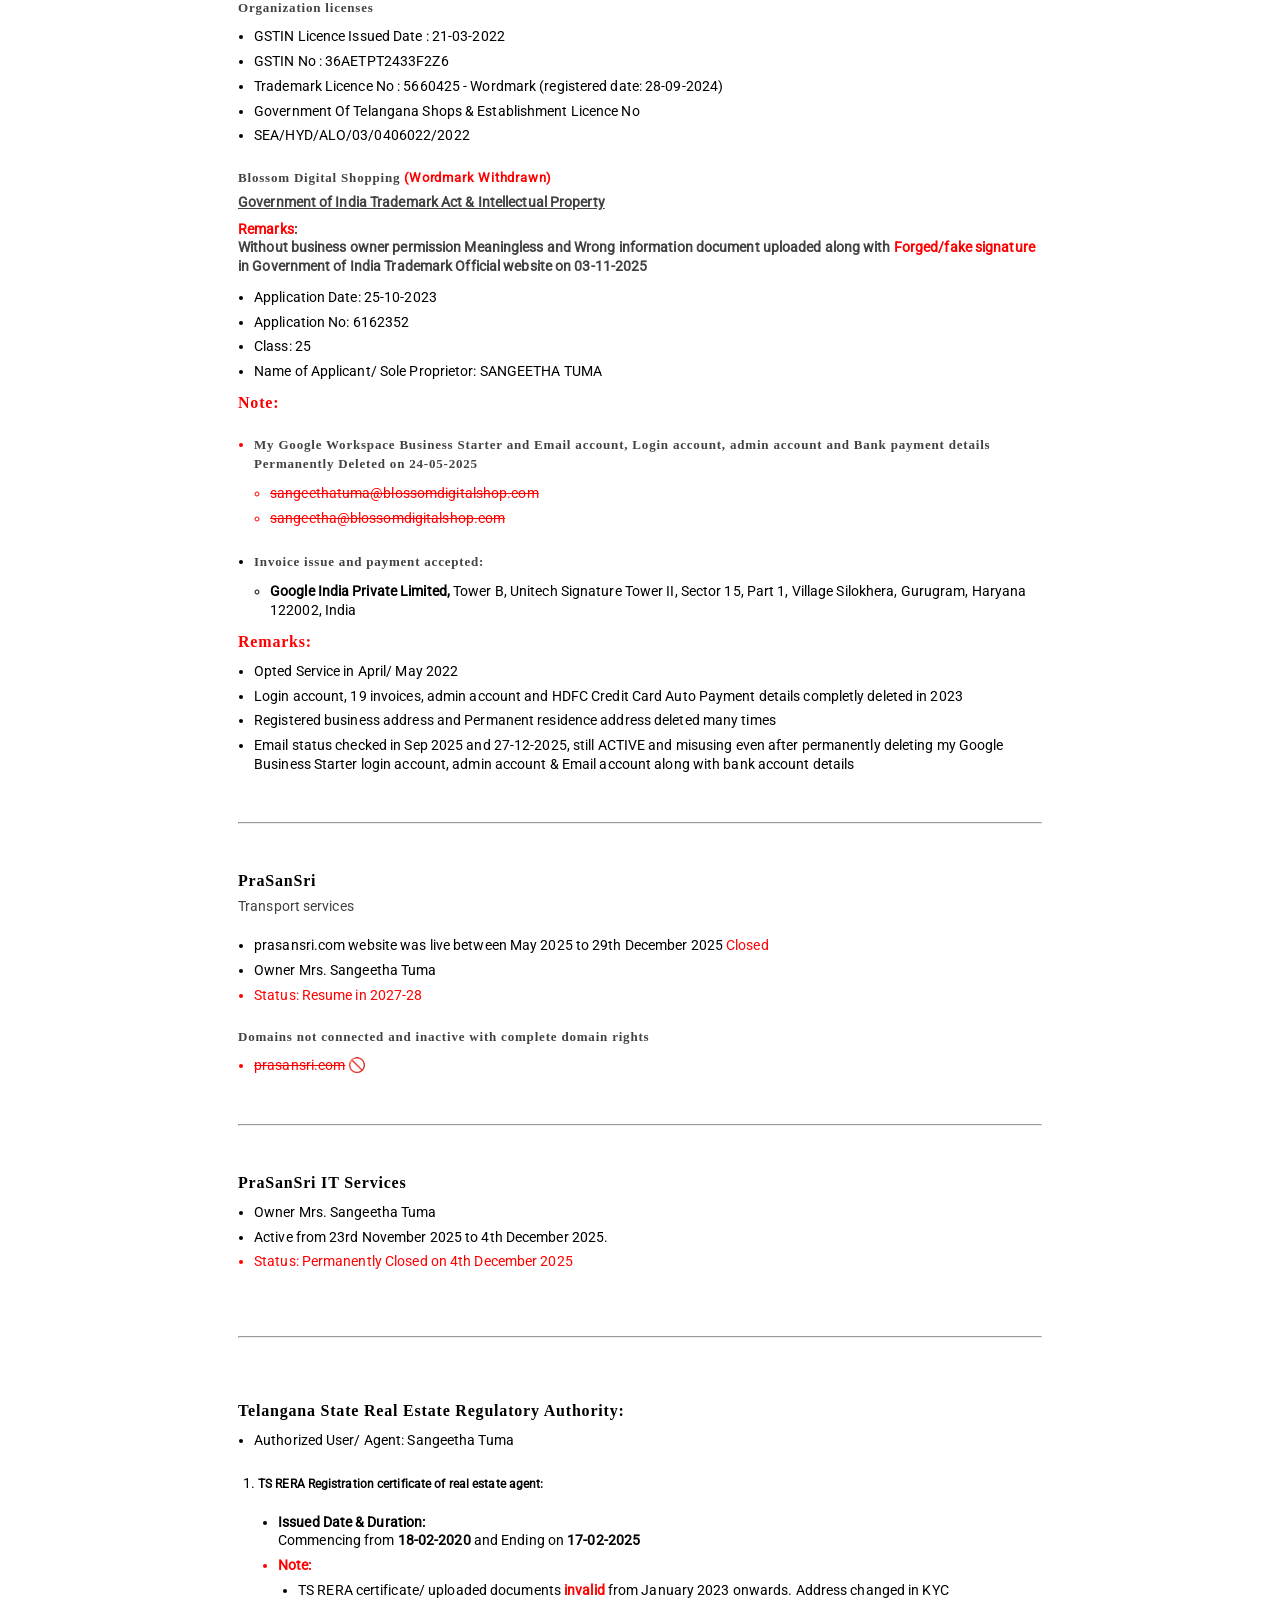
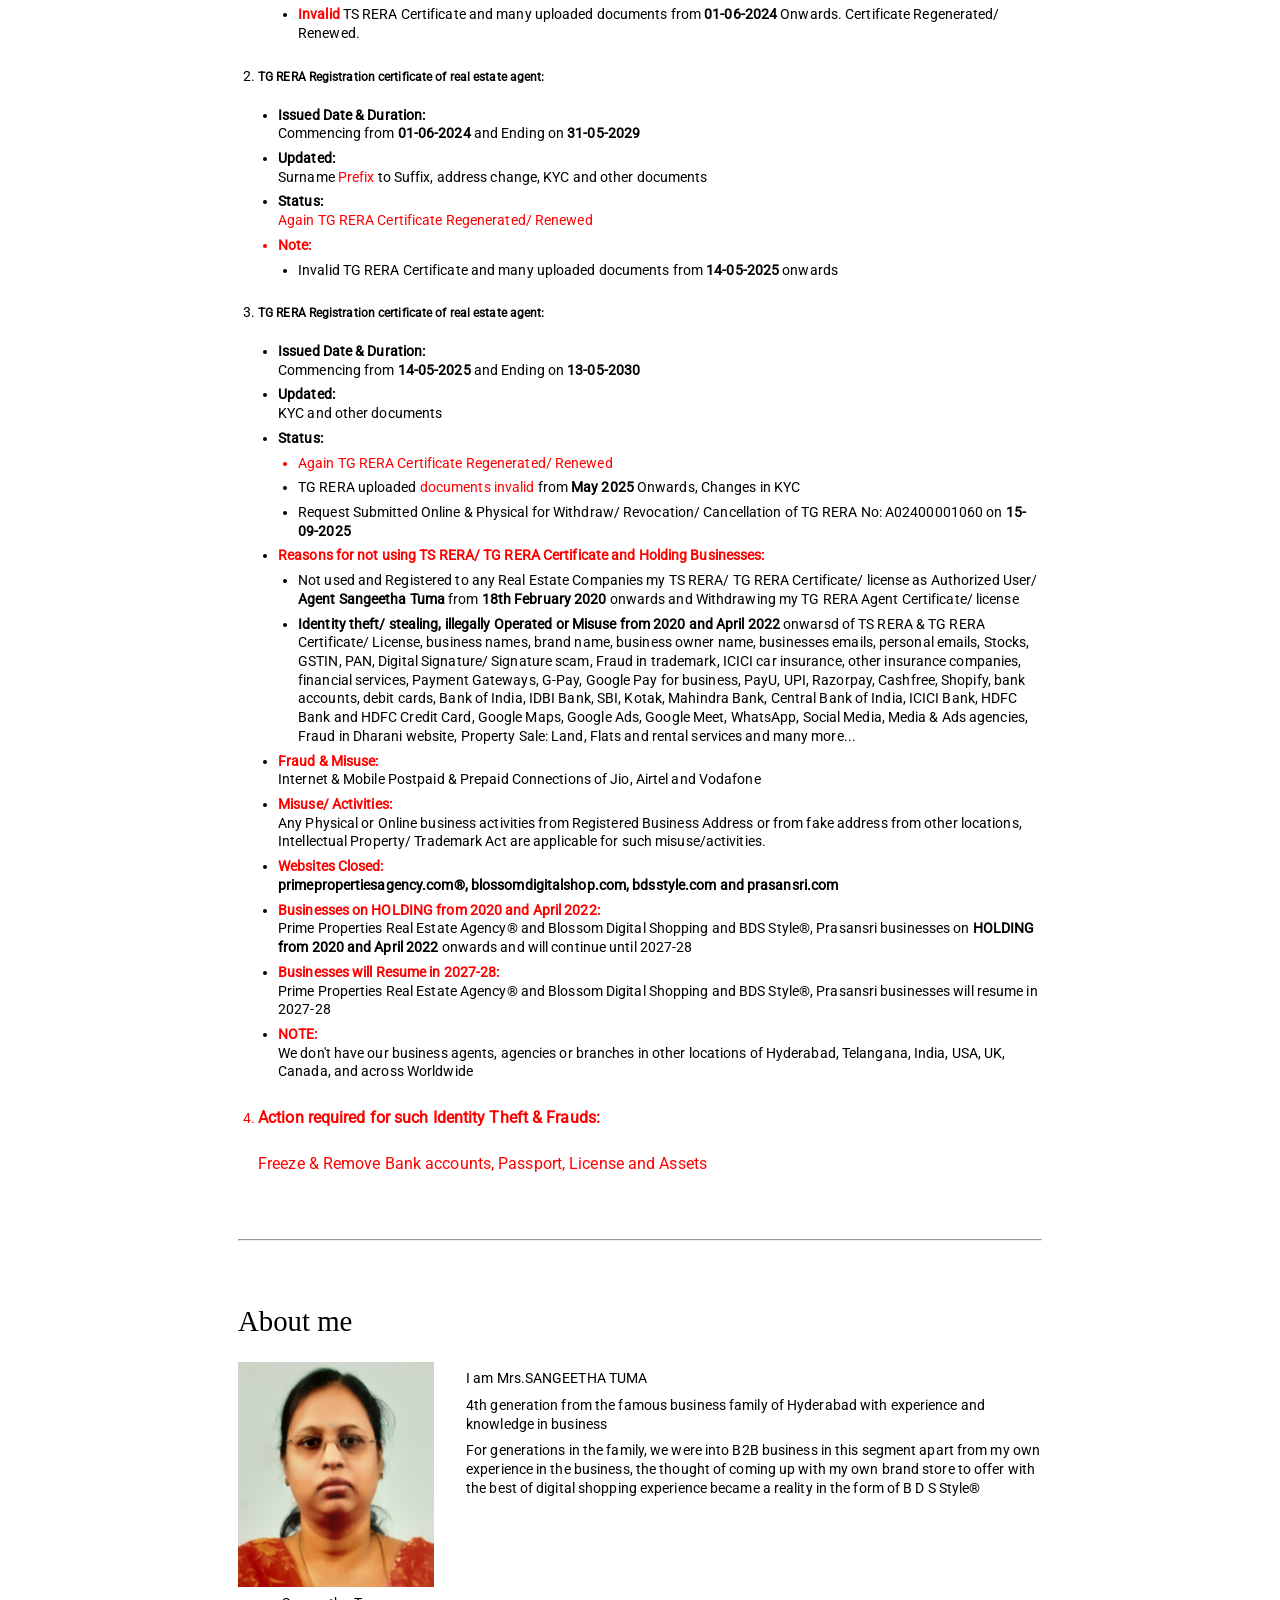
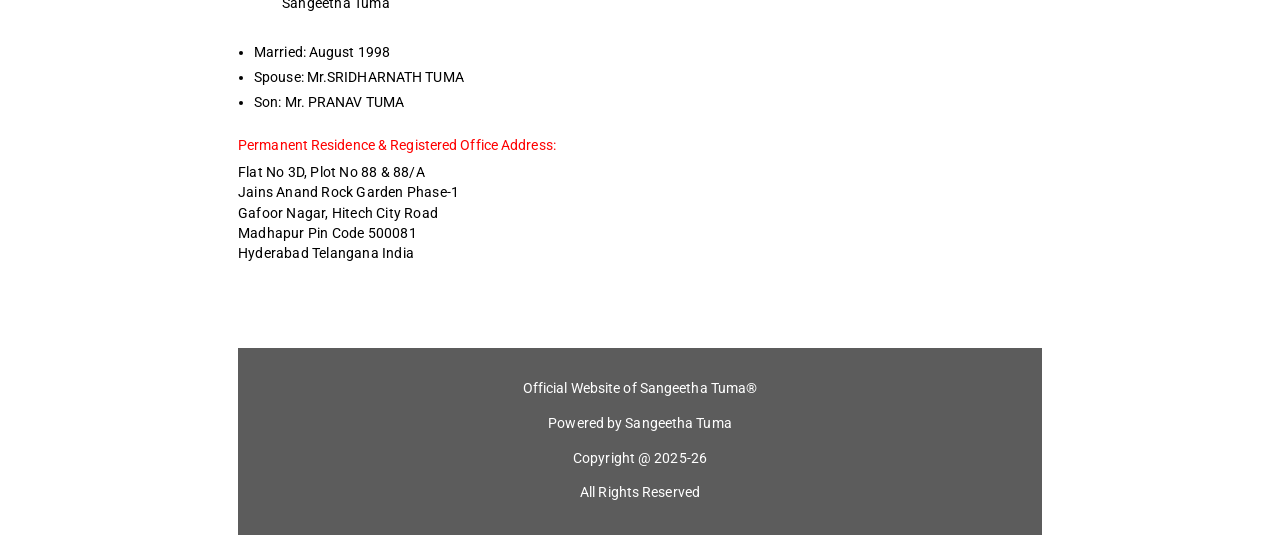
==== commit f2864b5b: "Update print statement from 'Hello' to 'Goodbye'" ====
--- a/index.html
+++ b/index.html
@@ -64,23 +64,66 @@
               </li>
             </ul>
           </div>
-          <!-- deleted email ids -->
-          <div class="red">
-            <h4>
-              <span class="red">Permanently deleted</span> Google Workspace
-              email on 24-05-2025
-            </h4>
-            <ul>
-              <li class="strike-through">
-                sangeethatuma@primepropertiesagency.com
-              </li>
-              <li class="strike-through">
-                sangeetha@primepropertiesagency.com
+          <!--  -->
+          <div id="a3348">
+            <h3 class="red underline">Note:</h3>
+            <!-- deleted email ids -->
+            <ul>
+              <li class="red">
+                <h4>
+                  My Google Workspace Business Starter and Email account, Login
+                  account, admin account and Bank payment details Permanently
+                  Deleted on 24-05-2025
+                </h4>
+                <ul>
+                  <li class="strike-through">
+                    sangeethatuma@primepropertiesagency.com
+                  </li>
+                  <li class="strike-through">
+                    sangeetha@primepropertiesagency.com
+                  </li>
+                </ul>
+              </li>
+              <!-- invoice -->
+              <li>
+                <h4 class="red underline">
+                  Invoice issue and payment accepted:
+                </h4>
+                <ul>
+                  <li>
+                    <b>Google Asia Pacific Pte. Ltd,</b> 70 Pasir Panjang Road,
+                    #03-71, Mapletree Business City, Singapore 117371
+                  </li>
+                  <li>
+                    <b>Google Cloud India Pvt Ltd,</b> 7th Floor, FIFC Building,
+                    Plot No. C54 & 55, G Block Bandra Kurla Complex, Bandra
+                    (East), Mumbai, Maharashtra 400098, India
+                  </li>
+                  <li>
+                    <b>Squarespace Ireland Limited, Squarespace</b> House, Ship
+                    Street Great, D08 N12C, Ireland
+                  </li>
+                </ul>
+              </li>
+            </ul>
+          </div>
+          <!-- remarks -->
+          <div id="a3349">
+            <h3 class="red underline">Remarks:</h3>
+            <ul>
+              <li>Opted Service in December 2020</li>
+              <li>HDFC Credit Card payment details deleted in 2022/ 2023</li>
+              <li>
+                Emails status checked in Sep 2025 still <b>ACTIVE</b> and
+                misusing even after permanently deleting my Google Business
+                Starter login account, admin account and Email account along
+                with bank account details
               </li>
             </ul>
           </div>
         </div>
-
+        <!--  -->
+        <hr />
         <!-- organization two: blossom digital shopping -->
         <div class="organization">
           <h3>Blossom Digital Shopping</h3>
@@ -129,10 +172,11 @@
                   Government of India Trademark Act & Intellectual Property
                 </p>
                 <p>
-                  <b class="red">Remarks</b>:<br />Meaningless and wrong
-                  information document uploaded along with
-                  <span class="red">Forged/fake signature</span> in Government of India Trademark
-                  Official website on <b>03-11-2025</b>
+                  <b class="red">Remarks</b>:<br />Without business owner
+                  permission Meaningless and Wrong information document uploaded
+                  along with <span class="red">Forged/fake signature</span> in
+                  Government of India Trademark Official website on
+                  <b>03-11-2025</b>
                 </p>
               </div>
             </h4>
@@ -143,27 +187,66 @@
               <li>Name of Applicant/ Sole Proprietor: SANGEETHA TUMA</li>
             </ul>
           </div>
-          <!-- deleted email ids -->
-          <div class="red">
-            <h4>
-              <span class="red">Permanently deleted</span> Google Workspace
-              email on 24-05-2025
-            </h4>
-            <ul>
-              <li class="strike-through">
-                sangeethatuma@blossomdigitalshop.com
-              </li>
-              <li class="strike-through">sangeetha@blossomdigitalshop.com</li>
+          <!-- note -->
+          <div id="a3350">
+            <h3 class="red underline">Note:</h3>
+            <!-- deleted email ids -->
+            <ul>
+              <li class="red">
+                <h4>
+                  My Google Workspace Business Starter and Email account, Login
+                  account, admin account and Bank payment details Permanently
+                  Deleted on 24-05-2025
+                </h4>
+                <ul>
+                  <li class="strike-through">
+                    sangeethatuma@blossomdigitalshop.com
+                  </li>
+                  <li class="strike-through">
+                    sangeetha@blossomdigitalshop.com
+                  </li>
+                </ul>
+              </li>
+              <!-- invoice -->
+              <li>
+                <h4 class="red underline">
+                  Invoice issue and payment accepted:
+                </h4>
+                <ul>
+                  <li>
+                    <b>Google India Private Limited,</b> Tower B, Unitech
+                    Signature Tower II, Sector 15, Part 1, Village Silokhera,
+                    Gurugram, Haryana 122002, India
+                  </li>
+                </ul>
+              </li>
             </ul>
           </div>
           <!-- remarks -->
-          <p>
-            <b>Remarks: </b>Email status checked on 27-12-2025, still ACTIVE and
-            misusing even after permanently deleting my Google Business Starter
-            admin & Email account along with bank account details
-          </p>
+          <!-- remarks -->
+          <div id="a3351">
+            <h3 class="red underline">Remarks:</h3>
+            <ul>
+              <li>Opted Service in April/ May 2022</li>
+              <li>
+                Login account, 19 invoices, admin account and HDFC Credit Card
+                Auto Payment details completly deleted in 2023
+              </li>
+              <li>
+                Registered business address and Permanent residence address
+                deleted many times
+              </li>
+              <li>
+                Email status checked in Sep 2025 and 27-12-2025, still ACTIVE
+                and misusing even after permanently deleting my Google Business
+                Starter login account, admin account & Email account along with
+                bank account details
+              </li>
+            </ul>
+          </div>
         </div>
-
+        <!--  -->
+        <hr />
         <!-- organization three: prasansri  -->
         <div class="organization">
           <h3>PraSanSri</h3>
@@ -185,7 +268,8 @@
             </ul>
           </div>
         </div>
-
+        <!--  -->
+        <hr />
         <!-- organization three: prasansri IT services -->
         <div class="organization">
           <h3>PraSanSri IT Services</h3>
@@ -196,7 +280,7 @@
           </ul>
         </div>
       </section>
-
+      <hr />
       <section>
         <h3>Telangana State Real Estate Regulatory Authority:</h3>
         <ul>
@@ -205,7 +289,7 @@
         <ol>
           <!-- one -->
           <li>
-            <h5 class="underlined-caps">
+            <h5 class="underline caps">
               TS RERA Registration certificate of real estate agent:
             </h5>
             <ul class="sub-ul">
@@ -230,7 +314,7 @@
           </li>
           <!-- two -->
           <li>
-            <h5 class="underlined-caps">
+            <h5 class="underline caps">
               TG RERA Registration certificate of real estate agent:
             </h5>
             <ul class="sub-ul">
@@ -258,7 +342,7 @@
           </li>
           <!-- three -->
           <li>
-            <h5 class="underlined-caps">
+            <h5 class="underline caps">
               TG RERA Registration certificate of real estate agent:
             </h5>
             <ul class="sub-ul">
@@ -280,90 +364,104 @@
                     <b>May 2025</b> Onwards, Changes in KYC
                   </li>
                   <li>
-                    Requested for Withdraw/ Revocation/ Cancellation of TG RERA
-                    No: A02400001060 on <b>15-09-2025</b>
+                    Request Submitted Online & Physical for Withdraw/ Revocation/
+                    Cancellation of TG RERA No: A02400001060 on
+                    <b>15-09-2025</b>
                   </li>
                 </ul>
               </li>
               <!-- reasons -->
               <li>
-                <b>Reasons: </b>
+                <b class="red underline"
+                  >Reasons for not using TS RERA/ TG RERA Certificate and
+                  Holding Businesses:
+                </b>
                 <ul class="sub-ul">
                   <li>
-                    Not used and Registered to any Real Estate Companies my TG
-                    RERA Certificate/ license as Authorized User/
+                    Not used and Registered to any Real Estate Companies my TS
+                    RERA/ TG RERA Certificate/ license as Authorized User/
                     <b>Agent Sangeetha Tuma</b> from
                     <b>18th February 2020</b> onwards and Withdrawing my TG RERA
                     Agent Certificate/ license
                   </li>
                   <li>
-                    From 2020 onwards illegally Operated or Misuse my TS RERA &
-                    TG RERA Certificate/ License, business names, business owner
-                    name, businesses emails, personal emails, ICICI car
-                    insurance, other insurance Companies, financial services,
-                    Payment gateways, bank accounts and debit Cards, Bank of
-                    India, IDBI Bank, SBI, Kotak, Mahindra Bank, Central Bank of
-                    India, ICICI Bank, HDFC Bank and HDFC Credit Card, Google
-                    Maps & Ads, G-pay, GSTIN, PAN and many more....
+                    <b
+                      >Identity theft/ stealing, illegally Operated or Misuse
+                      from 2020 and April 2022</b
+                    >
+                    onwarsd of TS RERA & TG RERA Certificate/ License, business
+                    names, brand name, business owner name, businesses emails,
+                    personal emails, Stocks, GSTIN, PAN, Digital Signature/
+                    Signature scam, Fraud in trademark, ICICI car insurance,
+                    other insurance companies, financial services, Payment
+                    Gateways, G-Pay, Google Pay for business, PayU, UPI,
+                    Razorpay, Cashfree, Shopify, bank accounts, debit cards,
+                    Bank of India, IDBI Bank, SBI, Kotak, Mahindra Bank, Central
+                    Bank of India, ICICI Bank, HDFC Bank and HDFC Credit Card,
+                    Google Maps, Google Ads, Google Meet, WhatsApp, Social
+                    Media, Media & Ads agencies, Fraud in Dharani website,
+                    Property Sale: Land, Flats and rental services and many
+                    more...
                   </li>
                 </ul>
               </li>
               <!-- misuse -->
               <li>
-                <b>Misuse: </b><br />Internet & Mobile Postpaid & Prepaid
-                Connections of Jio, Airtel and Vodafone
-              </li>
-              <!-- Online & Physical Activity Locations -->
-              <li>
-                <b>Online & Physical Activities Locations: </b><br />Permanent
-                Residence & Registered Business address, Madhapur, Hyderabad,
-                Telangana, India, USA and other Countries
+                <b class="red underline">Fraud & Misuse: </b><br />Internet &
+                Mobile Postpaid & Prepaid Connections of Jio, Airtel and
+                Vodafone
+              </li>
+              <!-- misuse -->
+              <li>
+                <b class="red underline">Misuse/ Activities: </b><br />Any
+                Physical or Online business activities from Registered Business
+                Address or from fake address from other locations, Intellectual
+                Property/ Trademark Act are applicable for such
+                misuse/activities.
+              </li>
+              <!-- misuse -->
+              <li>
+                <b
+                  ><span class="red underline">Websites Closed: </span> <br />
+                  primepropertiesagency.com®, blossomdigitalshop.com,
+                  bdsstyle.com and prasansri.com</b
+                >
+              </li>
+              <!-- misuse -->
+              <li>
+                <b class="red underline"
+                  >Businesses on HOLDING from 2020 and April 2022: </b
+                ><br />Prime Properties Real Estate Agency® and Blossom Digital
+                Shopping and BDS Style®, Prasansri businesses on
+                <b>HOLDING from 2020 and April 2022</b> onwards and will
+                continue until 2027-28
+              </li>
+              <!-- misuse -->
+              <li>
+                <b class="red underline">Businesses will Resume in 2027-28: </b
+                ><br />Prime Properties Real Estate Agency® and Blossom Digital
+                Shopping and BDS Style®, Prasansri businesses will resume in
+                2027-28
+              </li>
+              <!-- misuse -->
+              <li>
+                <b class="red underline">NOTE: </b><br />We don't have our
+                business agents, agencies or branches in other locations of
+                Hyderabad, Telangana, India, USA, UK, Canada, and across
+                Worldwide
               </li>
             </ul>
           </li>
           <!-- action -->
-           <li class="red" >
-              <h5 class="underlined-caps" style="font-size: 1rem;">Action required for such Frauds/ Scams:</h5>
-              <p style="font-size: 1rem;">Freeze & Remove: Bank accounts, Passport, License and Assets</p>
-           </li>
+          <li class="red">
+            <h5 id="c47" style="font-size: 1rem">
+              Action required for such Identity Theft & Frauds:
+            </h5>
+            <p style="font-size: 1rem">
+              Freeze & Remove Bank accounts, Passport, License and Assets
+            </p>
+          </li>
         </ol>
-      </section>
-
-      <!-- NOTE -->
-      <section>
-        <h3 class="red">Note:</h3>
-        <ul class="red">
-          <li>
-            All above businesses on HOLDING from 2020 and April 2022 onwards and
-            will continue till 2027-28
-          </li>
-          <li>All businesses will Resume in 2027-28</li>
-          <li>
-            We don't have our business agents, agency or branches in other
-            locations of Telangana, India, USA, UK, Canada and across Worldwide
-          </li>
-          <li>
-            Misuse of business profile, business owner profile, business names,
-            brand name, internet and mobile connections and numbers. Any
-            Physical or Online business activity from Registered Business
-            Address or other locations, Intellectual Property/ Trademark Act are
-            applicable for such misuse/activities
-          </li>
-          <li><b>Websites Closed</b></li>
-          <li>
-            <b class="red"> Reasons for Holding Businesses : <br /></b>Identity
-            theft/stealing and frauds/scams from 2020 onwards <br />
-            TG RERA Licence, Bank Accounts, stocks, GSTIN,PAN, Businesses name,
-            fake & Registered businesses address, websites, business owner name,
-            businesses emails, personal emails, internet & mobile connections
-            postpaid & prepaid, Microsoft outlook, all Google Services, Google
-            Meet, Google Ads, Media & Ads agencies, Digital Signature, Signature
-            Scam, WhatsApp, Social Media, Payment Gateways, G-pay, Google Pay
-            for business, PayU, BHIM UPI, Razor pay, Cash free, Shopify, Dharani
-            Website, Property Sale : land, flats and rental services and many
-            more...
-          </li>
-        </ul>
       </section>
 
       <hr />
@@ -418,4 +516,3 @@
     </div>
   </body>
 </html>
-
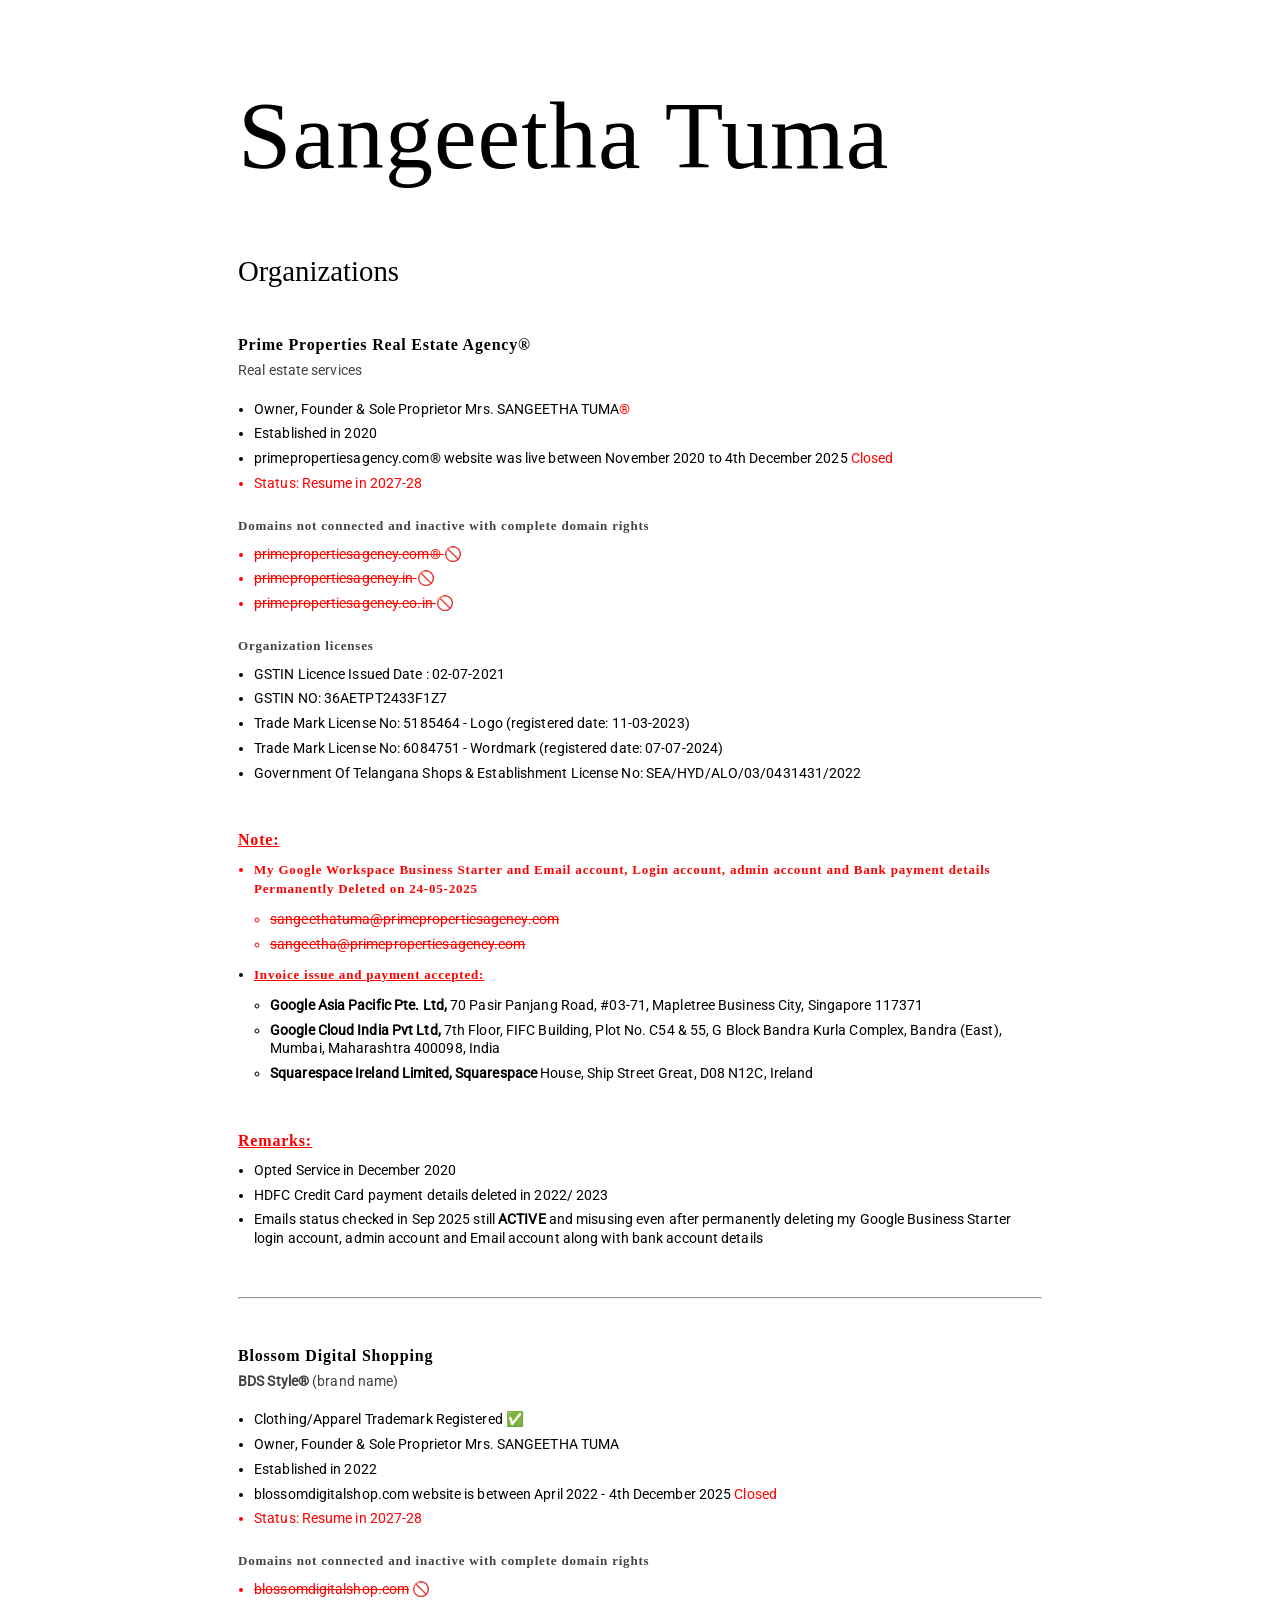
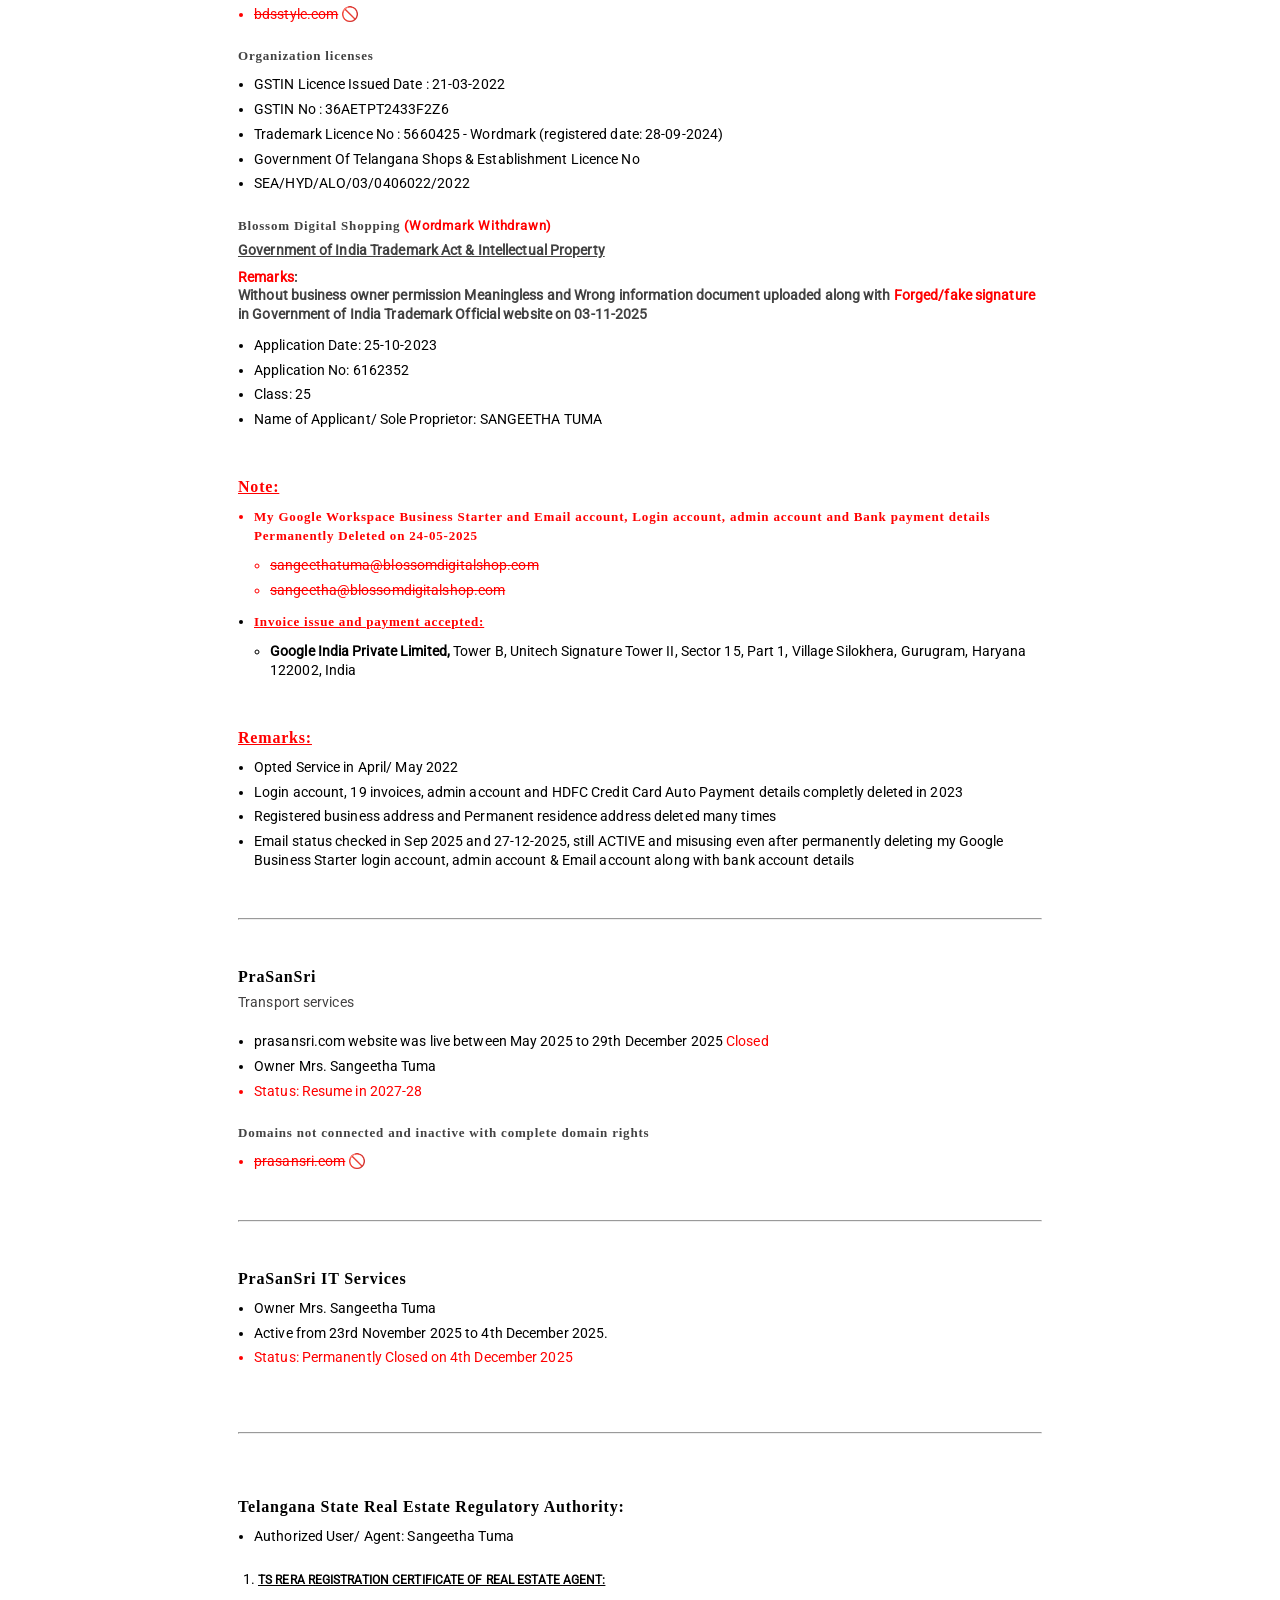
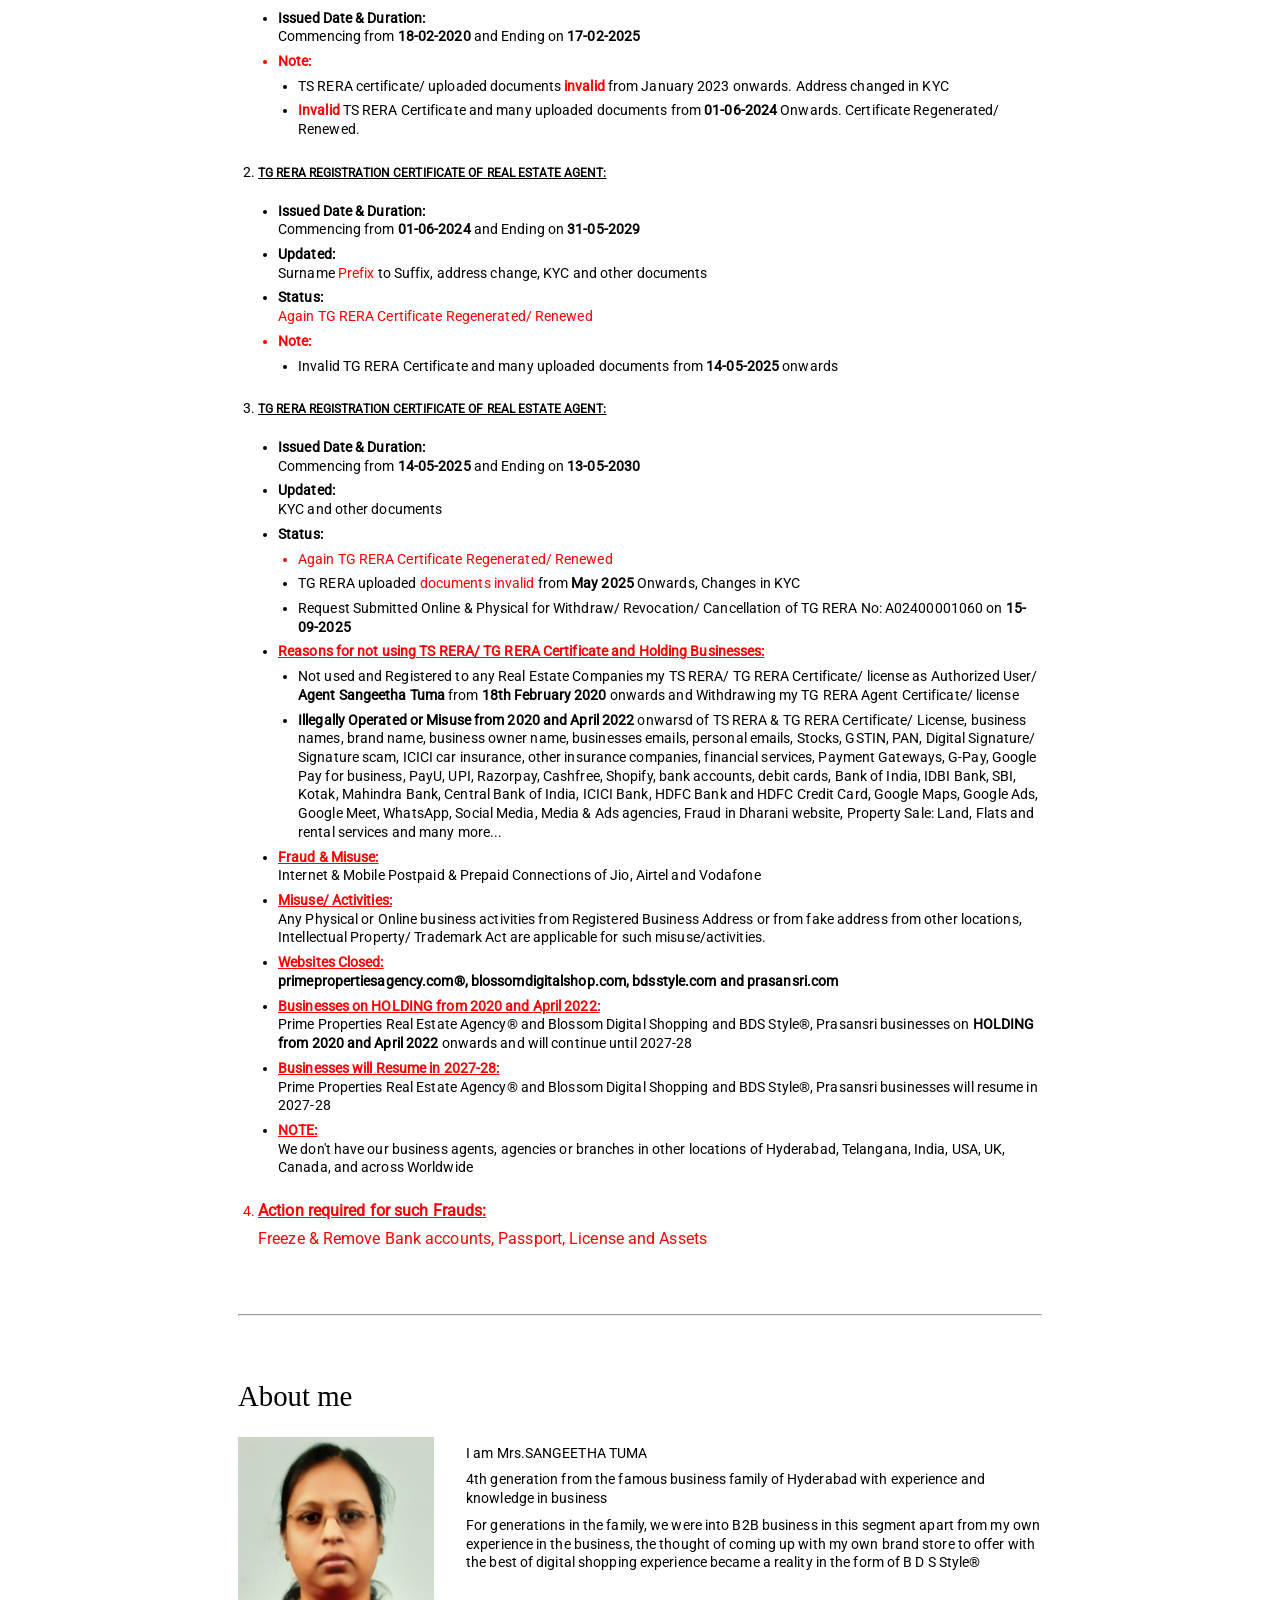
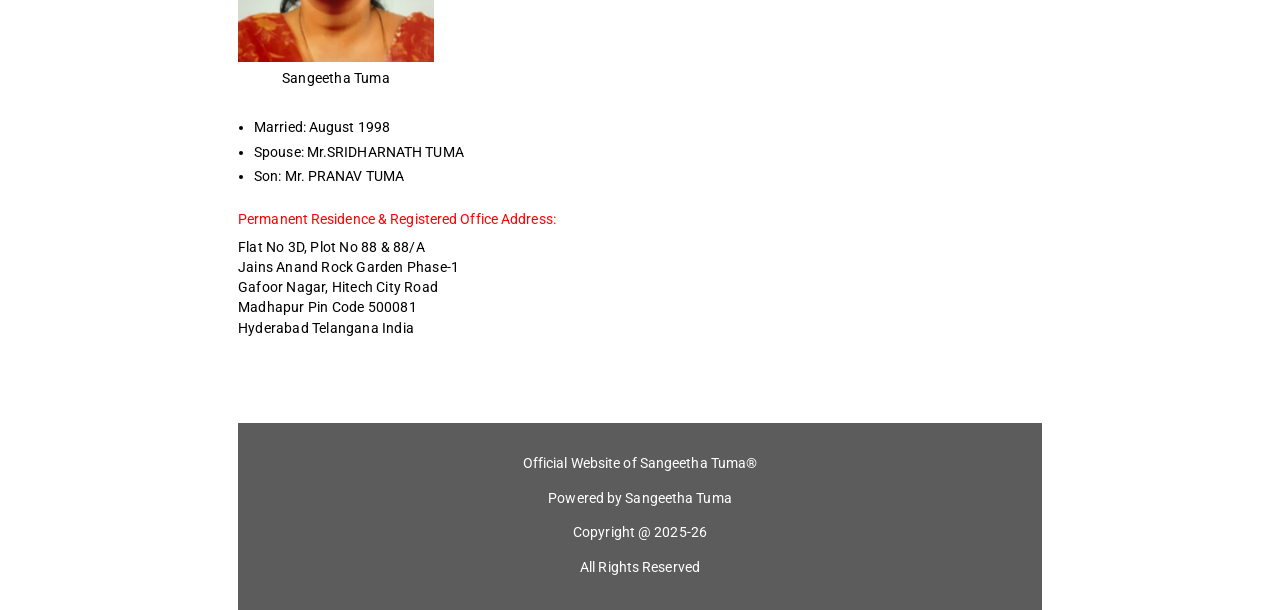
==== commit 33af5110: "Update print statement from 'Hello' to 'Goodbye'" ====
--- a/index.html
+++ b/index.html
@@ -386,13 +386,13 @@
                   </li>
                   <li>
                     <b
-                      >Identity theft/ stealing, illegally Operated or Misuse
+                      >Illegally Operated or Misuse
                       from 2020 and April 2022</b
                     >
                     onwarsd of TS RERA & TG RERA Certificate/ License, business
                     names, brand name, business owner name, businesses emails,
                     personal emails, Stocks, GSTIN, PAN, Digital Signature/
-                    Signature scam, Fraud in trademark, ICICI car insurance,
+                    Signature scam, ICICI car insurance,
                     other insurance companies, financial services, Payment
                     Gateways, G-Pay, Google Pay for business, PayU, UPI,
                     Razorpay, Cashfree, Shopify, bank accounts, debit cards,
@@ -455,7 +455,7 @@
           <!-- action -->
           <li class="red">
             <h5 id="c47" style="font-size: 1rem">
-              Action required for such Identity Theft & Frauds:
+              Action required for such Frauds:
             </h5>
             <p style="font-size: 1rem">
               Freeze & Remove Bank accounts, Passport, License and Assets
@@ -516,3 +516,4 @@
     </div>
   </body>
 </html>
+
--- a/main.css
+++ b/main.css
@@ -74,9 +74,8 @@
   margin-bottom: 1.5rem;
 }
 
-h5.underlined-caps {
+#c47 {
   text-decoration: underline;
-  text-transform: uppercase;
   font-size: 0.8rem;
   margin: 0 0 8px 0;
 }
@@ -256,3 +255,20 @@
 .red {
   color: red;
 }
+
+#a3348, #a3349, #a3350, #a3351 {
+  margin-top: 3rem;
+}
+
+#a3348 h4, #a3350 h4 {
+  margin-top: 0;
+  color: red;
+}
+
+.underline {
+  text-decoration: underline;
+}
+
+.caps {
+  text-transform: uppercase;
+}
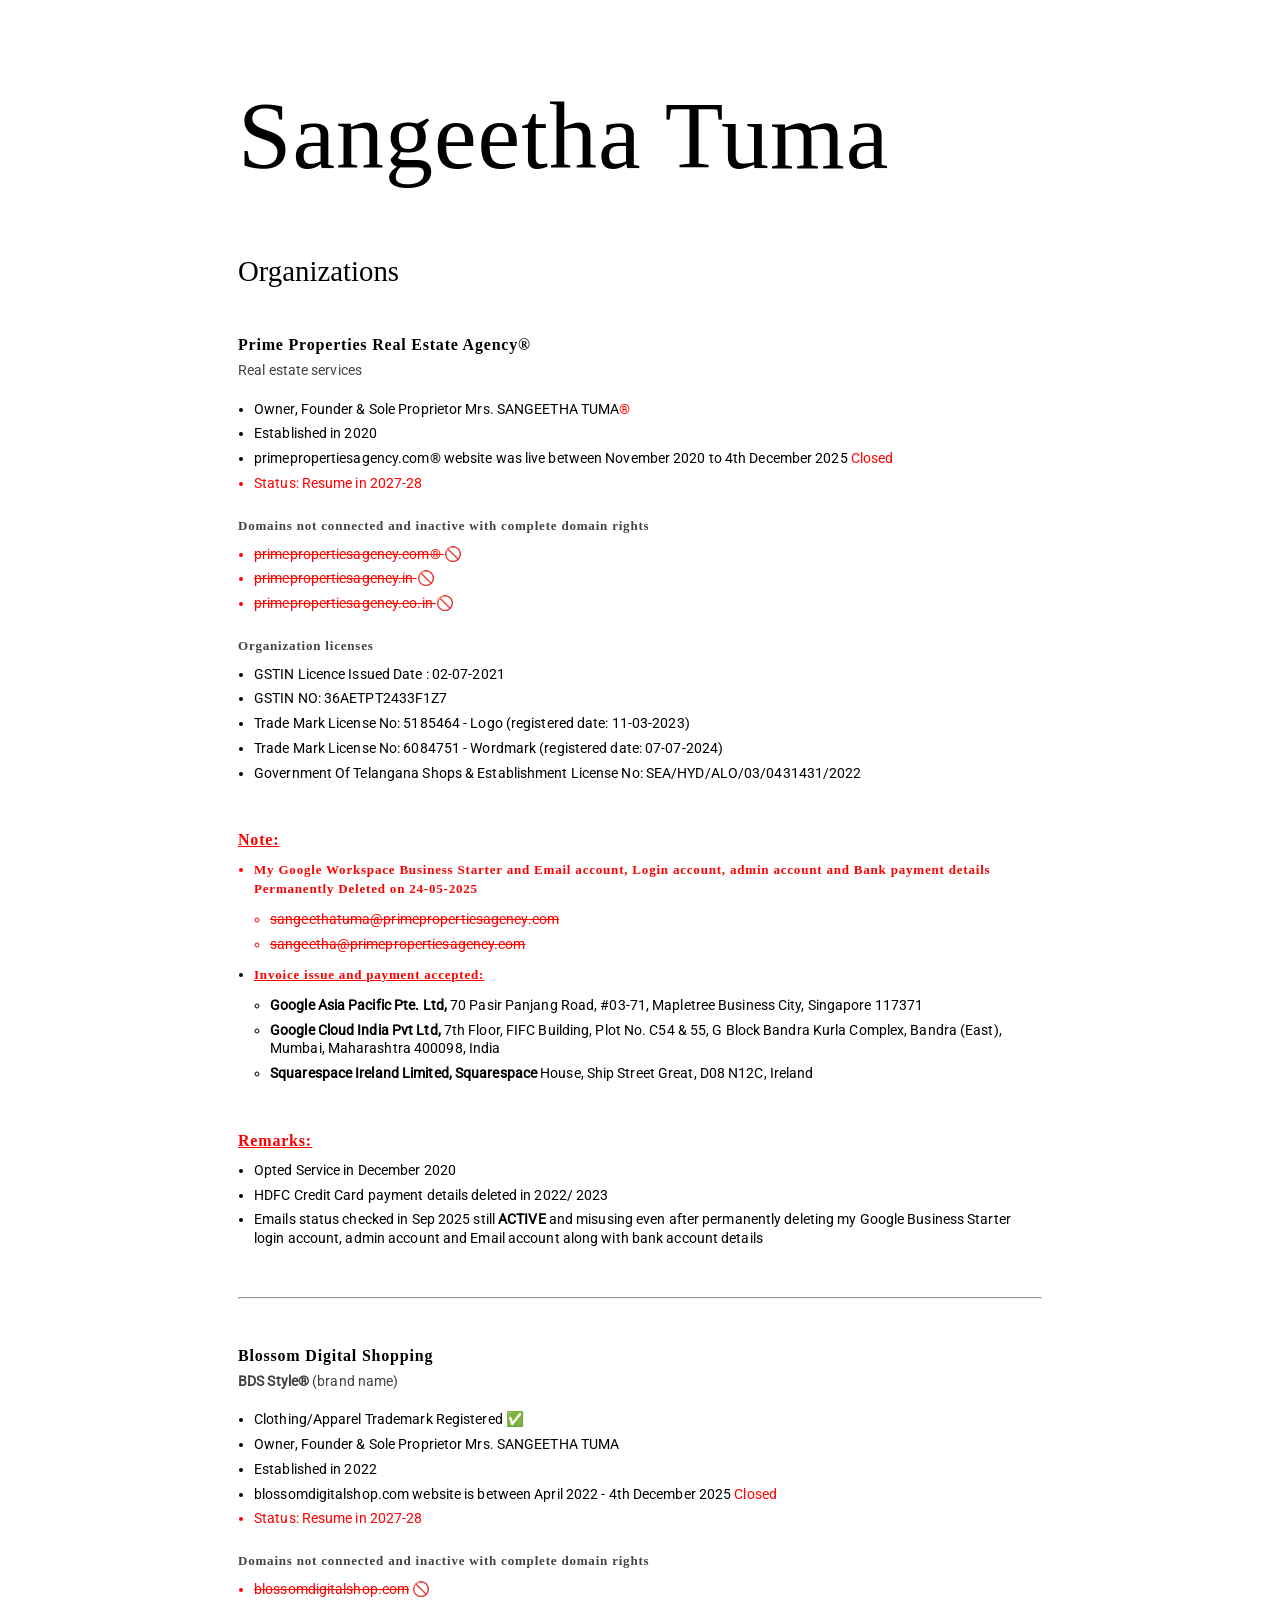
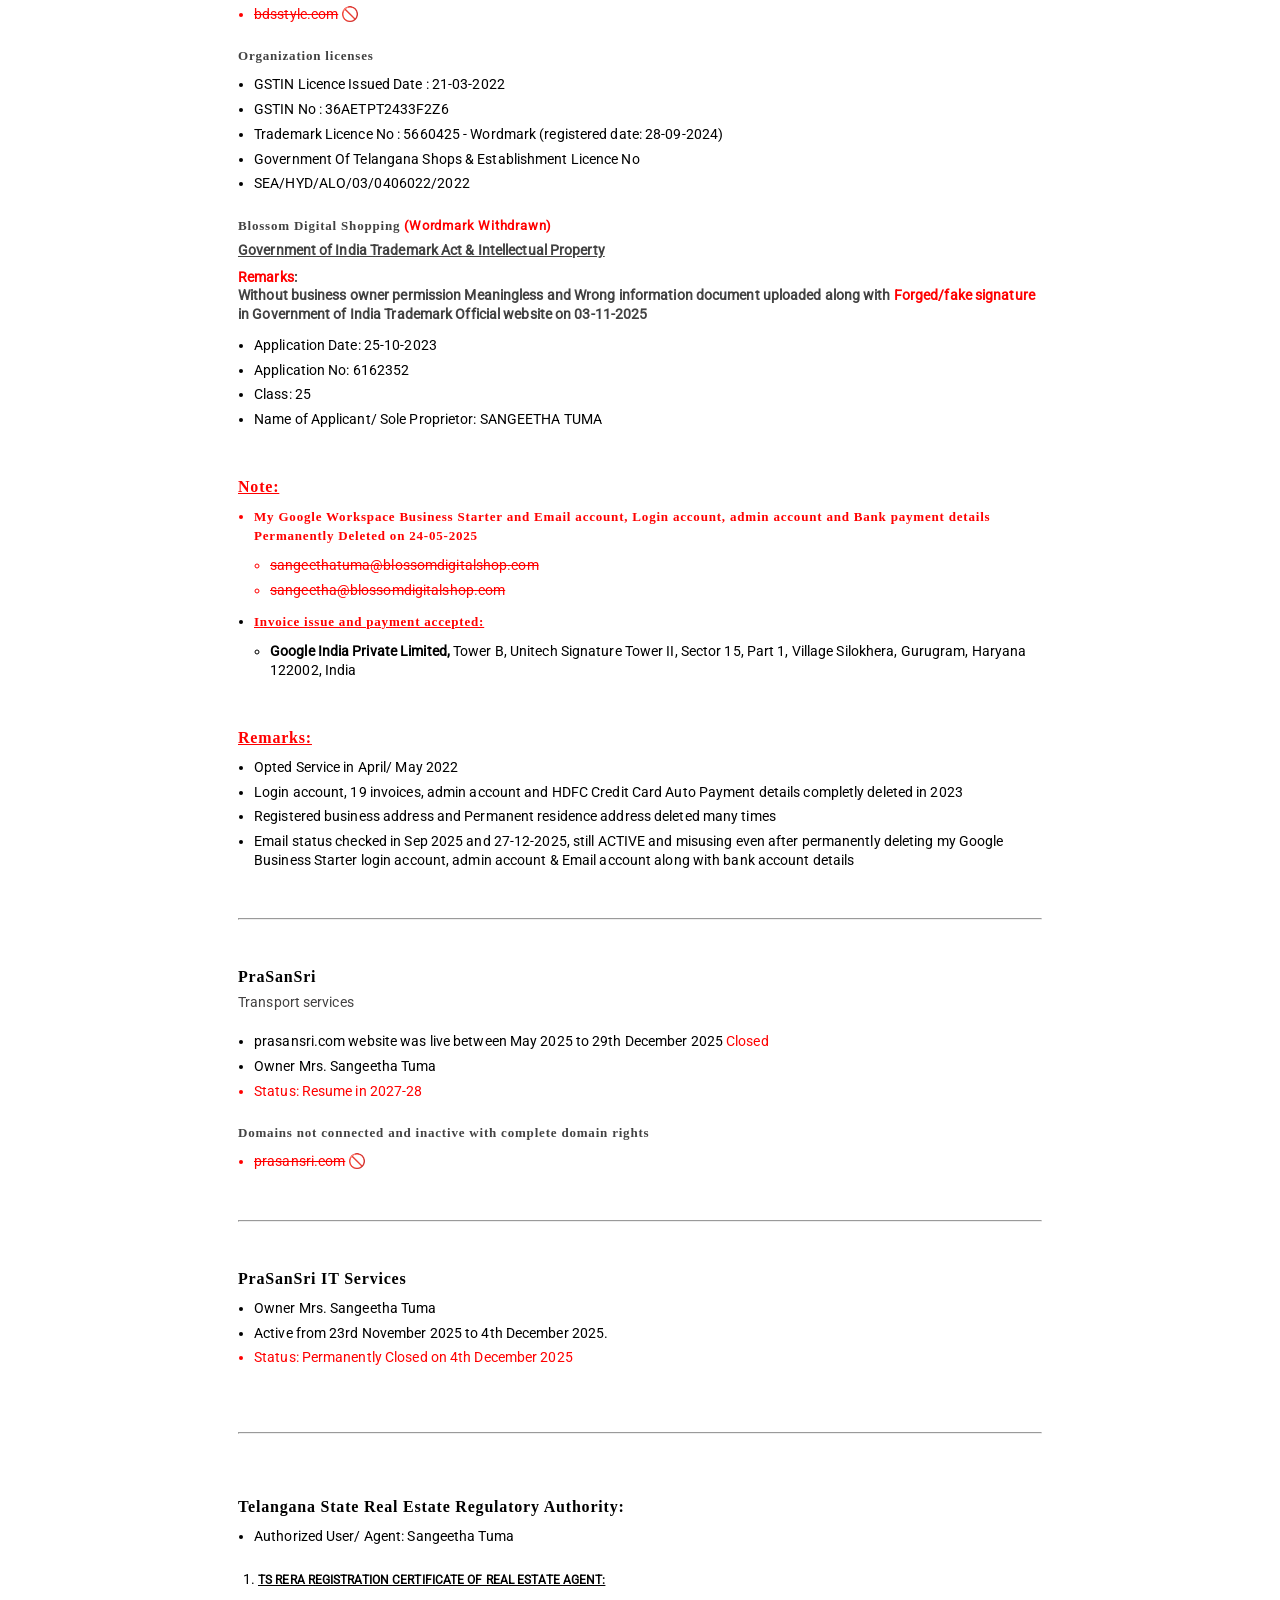
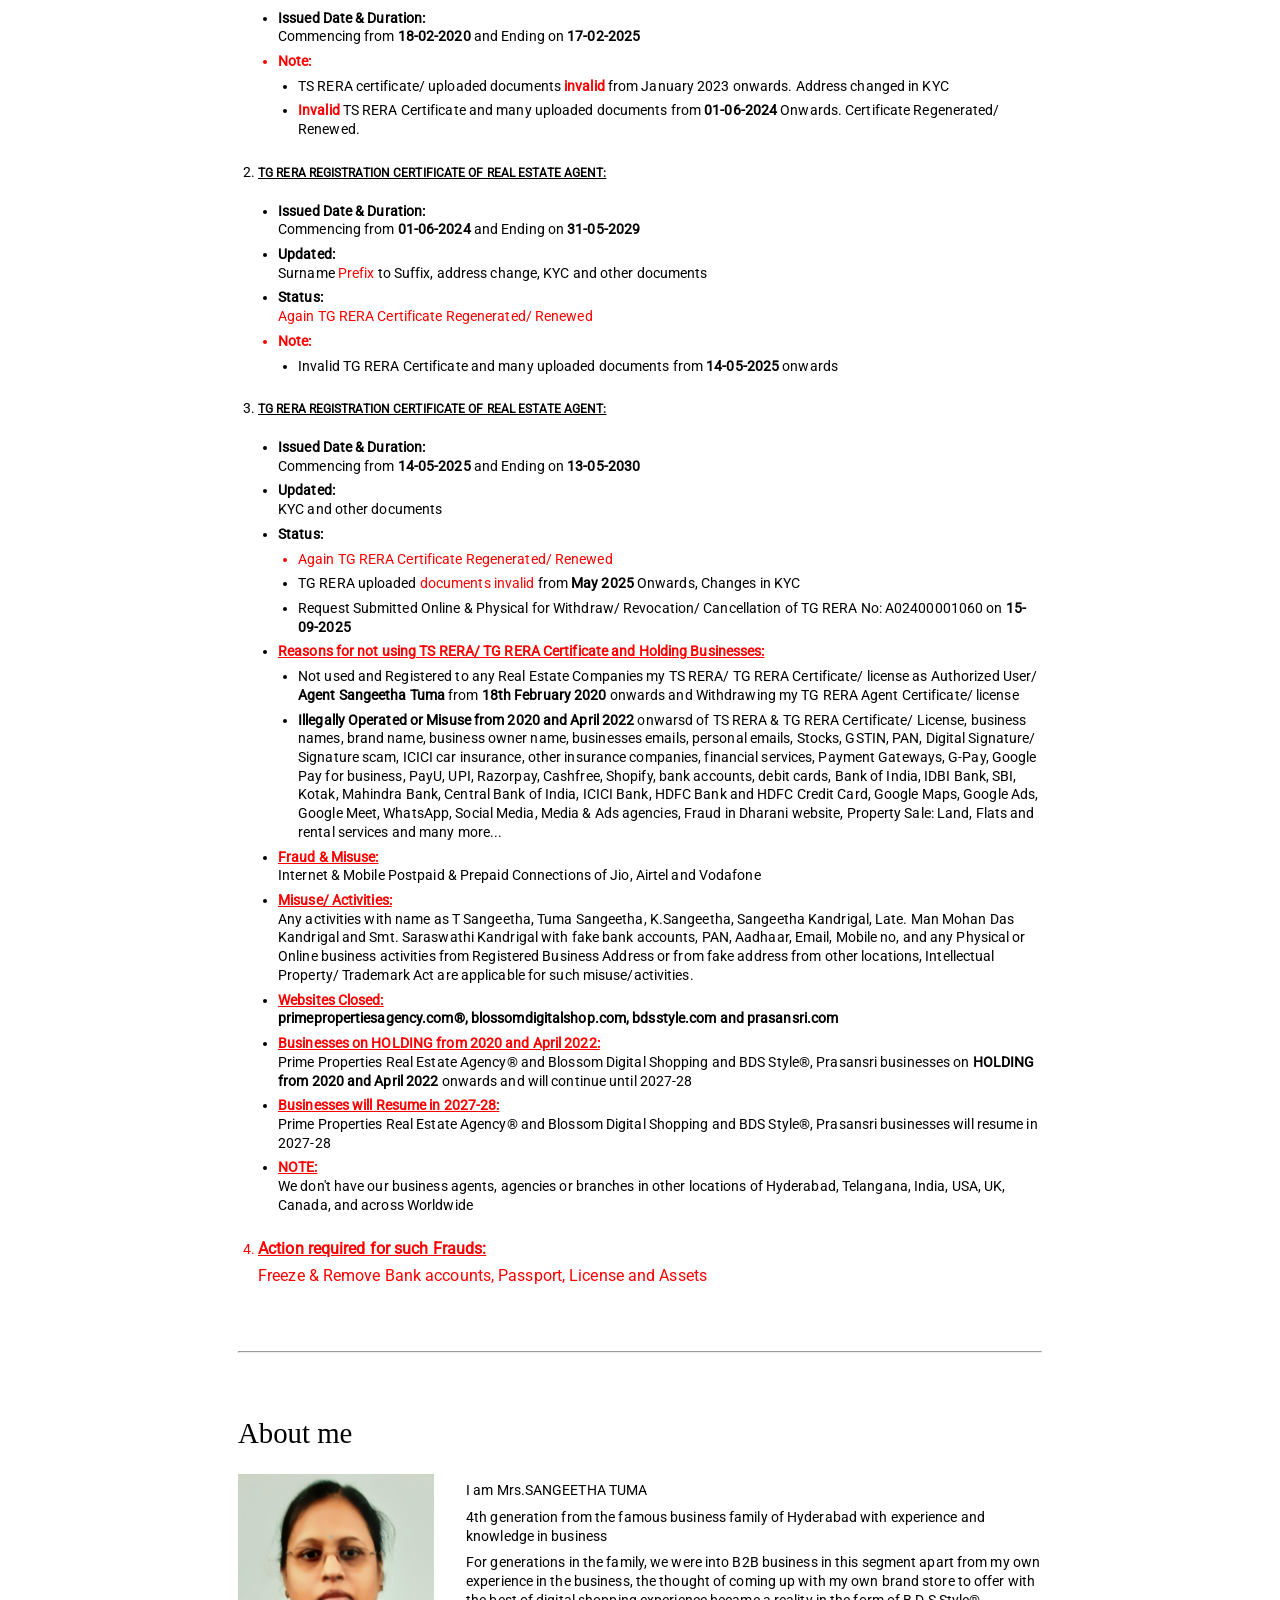
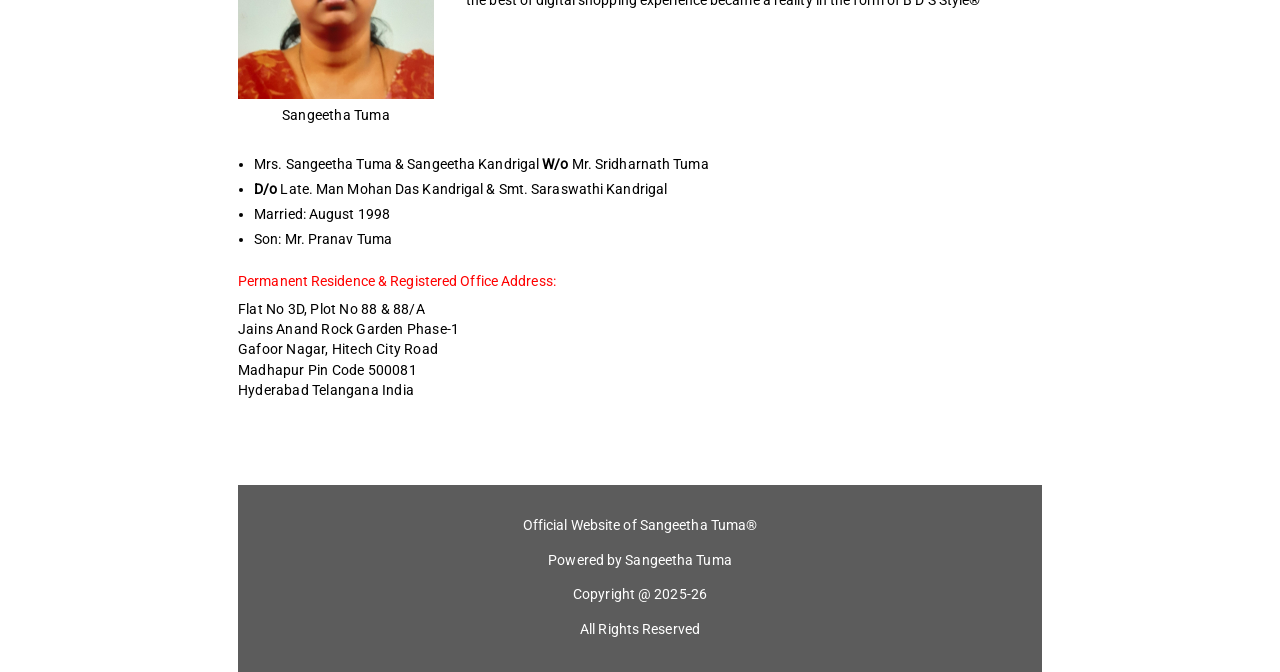
==== commit f0d0aba9: "Update print statement from 'Hello' to 'Goodbye'" ====
--- a/index.html
+++ b/index.html
@@ -364,8 +364,8 @@
                     <b>May 2025</b> Onwards, Changes in KYC
                   </li>
                   <li>
-                    Request Submitted Online & Physical for Withdraw/ Revocation/
-                    Cancellation of TG RERA No: A02400001060 on
+                    Request Submitted Online & Physical for Withdraw/
+                    Revocation/ Cancellation of TG RERA No: A02400001060 on
                     <b>15-09-2025</b>
                   </li>
                 </ul>
@@ -385,23 +385,19 @@
                     Agent Certificate/ license
                   </li>
                   <li>
-                    <b
-                      >Illegally Operated or Misuse
-                      from 2020 and April 2022</b
-                    >
+                    <b>Illegally Operated or Misuse from 2020 and April 2022</b>
                     onwarsd of TS RERA & TG RERA Certificate/ License, business
                     names, brand name, business owner name, businesses emails,
                     personal emails, Stocks, GSTIN, PAN, Digital Signature/
-                    Signature scam, ICICI car insurance,
-                    other insurance companies, financial services, Payment
-                    Gateways, G-Pay, Google Pay for business, PayU, UPI,
-                    Razorpay, Cashfree, Shopify, bank accounts, debit cards,
-                    Bank of India, IDBI Bank, SBI, Kotak, Mahindra Bank, Central
-                    Bank of India, ICICI Bank, HDFC Bank and HDFC Credit Card,
-                    Google Maps, Google Ads, Google Meet, WhatsApp, Social
-                    Media, Media & Ads agencies, Fraud in Dharani website,
-                    Property Sale: Land, Flats and rental services and many
-                    more...
+                    Signature scam, ICICI car insurance, other insurance
+                    companies, financial services, Payment Gateways, G-Pay,
+                    Google Pay for business, PayU, UPI, Razorpay, Cashfree,
+                    Shopify, bank accounts, debit cards, Bank of India, IDBI
+                    Bank, SBI, Kotak, Mahindra Bank, Central Bank of India,
+                    ICICI Bank, HDFC Bank and HDFC Credit Card, Google Maps,
+                    Google Ads, Google Meet, WhatsApp, Social Media, Media & Ads
+                    agencies, Fraud in Dharani website, Property Sale: Land,
+                    Flats and rental services and many more...
                   </li>
                 </ul>
               </li>
@@ -414,10 +410,13 @@
               <!-- misuse -->
               <li>
                 <b class="red underline">Misuse/ Activities: </b><br />Any
-                Physical or Online business activities from Registered Business
-                Address or from fake address from other locations, Intellectual
-                Property/ Trademark Act are applicable for such
-                misuse/activities.
+                activities with name as T Sangeetha, Tuma Sangeetha,
+                K.Sangeetha, Sangeetha Kandrigal, Late. Man Mohan Das Kandrigal
+                and Smt. Saraswathi Kandrigal with fake bank accounts, PAN,
+                Aadhaar, Email, Mobile no, and any Physical or Online business activities from
+                Registered Business Address or from fake address from other
+                locations, Intellectual Property/ Trademark Act are applicable
+                for such misuse/activities.
               </li>
               <!-- misuse -->
               <li>
@@ -490,9 +489,15 @@
           </div>
         </div>
         <ul>
+          <li>
+            Mrs. Sangeetha Tuma & Sangeetha Kandrigal <b>W/o</b> Mr. Sridharnath
+            Tuma
+          </li>
+          <li>
+            <b>D/o</b> Late. Man Mohan Das Kandrigal & Smt. Saraswathi Kandrigal
+          </li>
           <li>Married: August 1998</li>
-          <li>Spouse: Mr.SRIDHARNATH TUMA</li>
-          <li>Son: Mr. PRANAV TUMA</li>
+          <li>Son: Mr. Pranav Tuma</li>
         </ul>
         <div class="address">
           <p class="red">Permanent Residence & Registered Office Address:</p>
@@ -516,4 +521,3 @@
     </div>
   </body>
 </html>
-
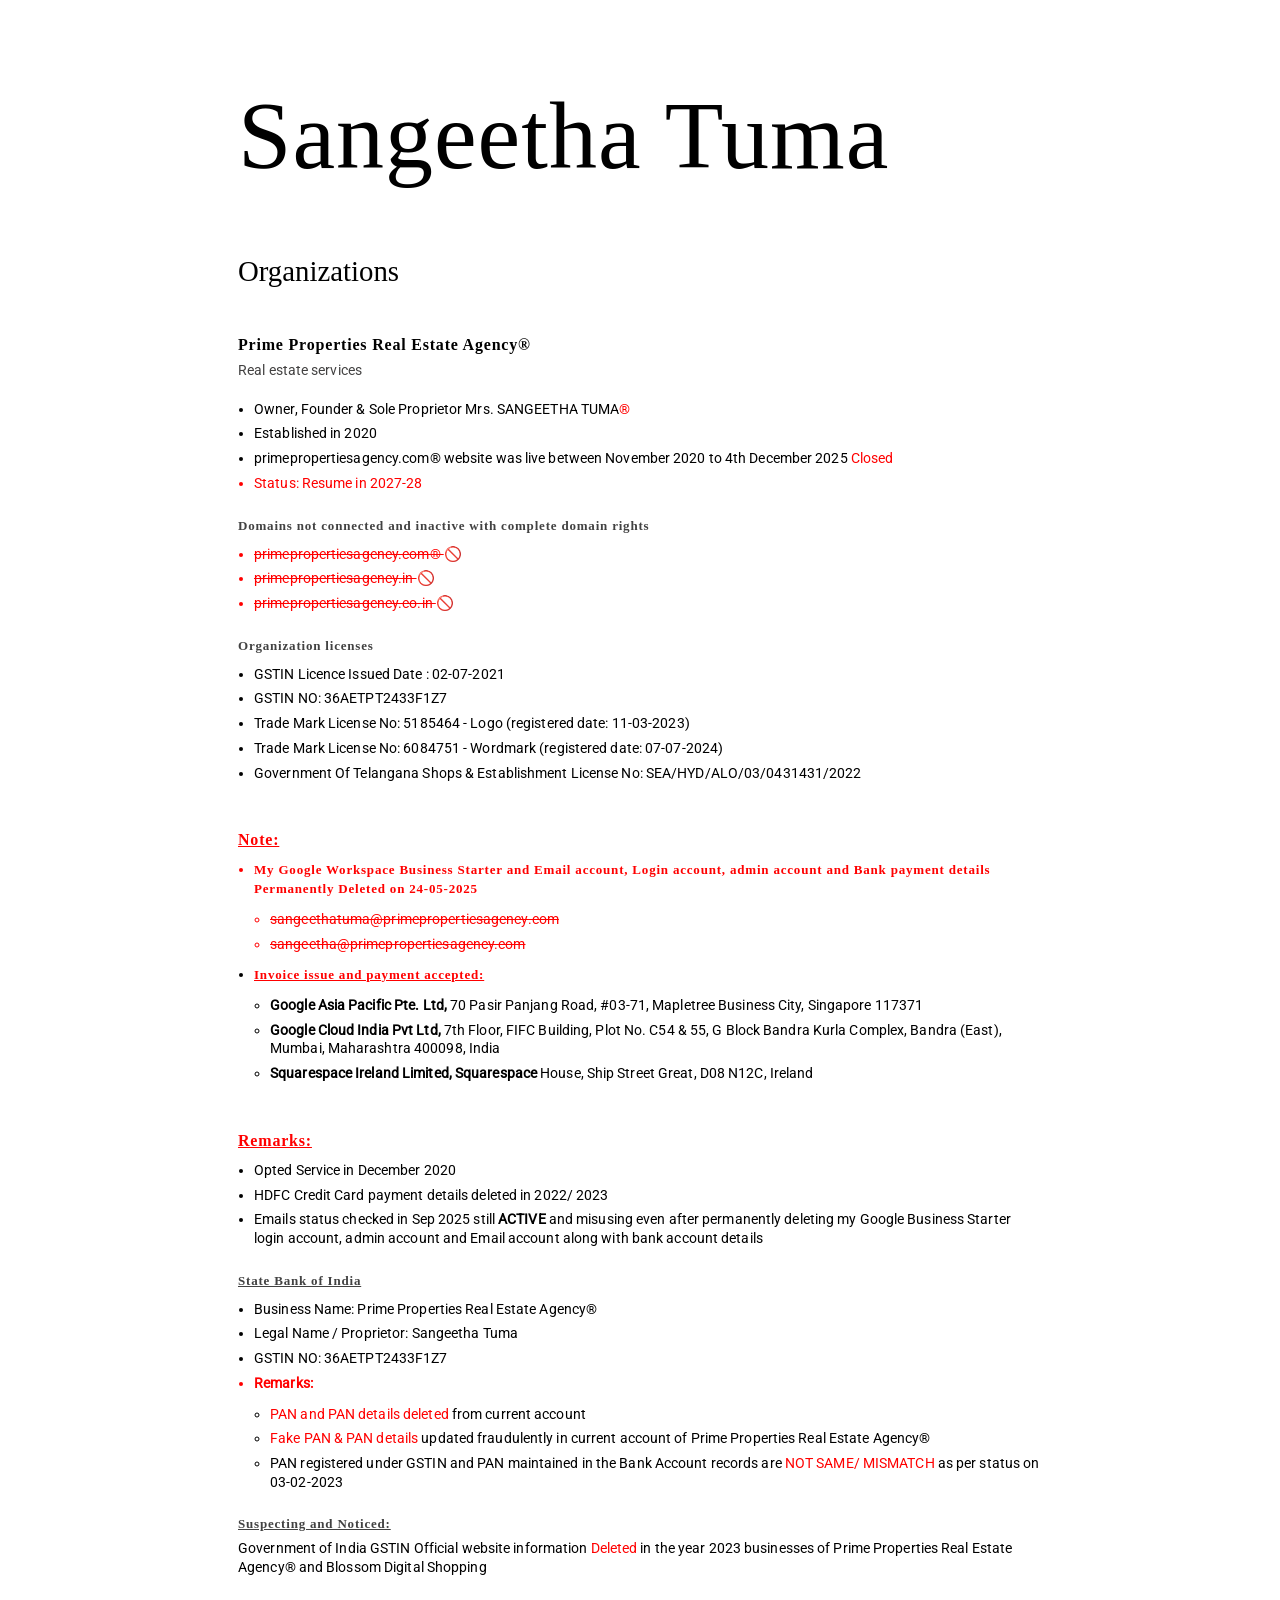
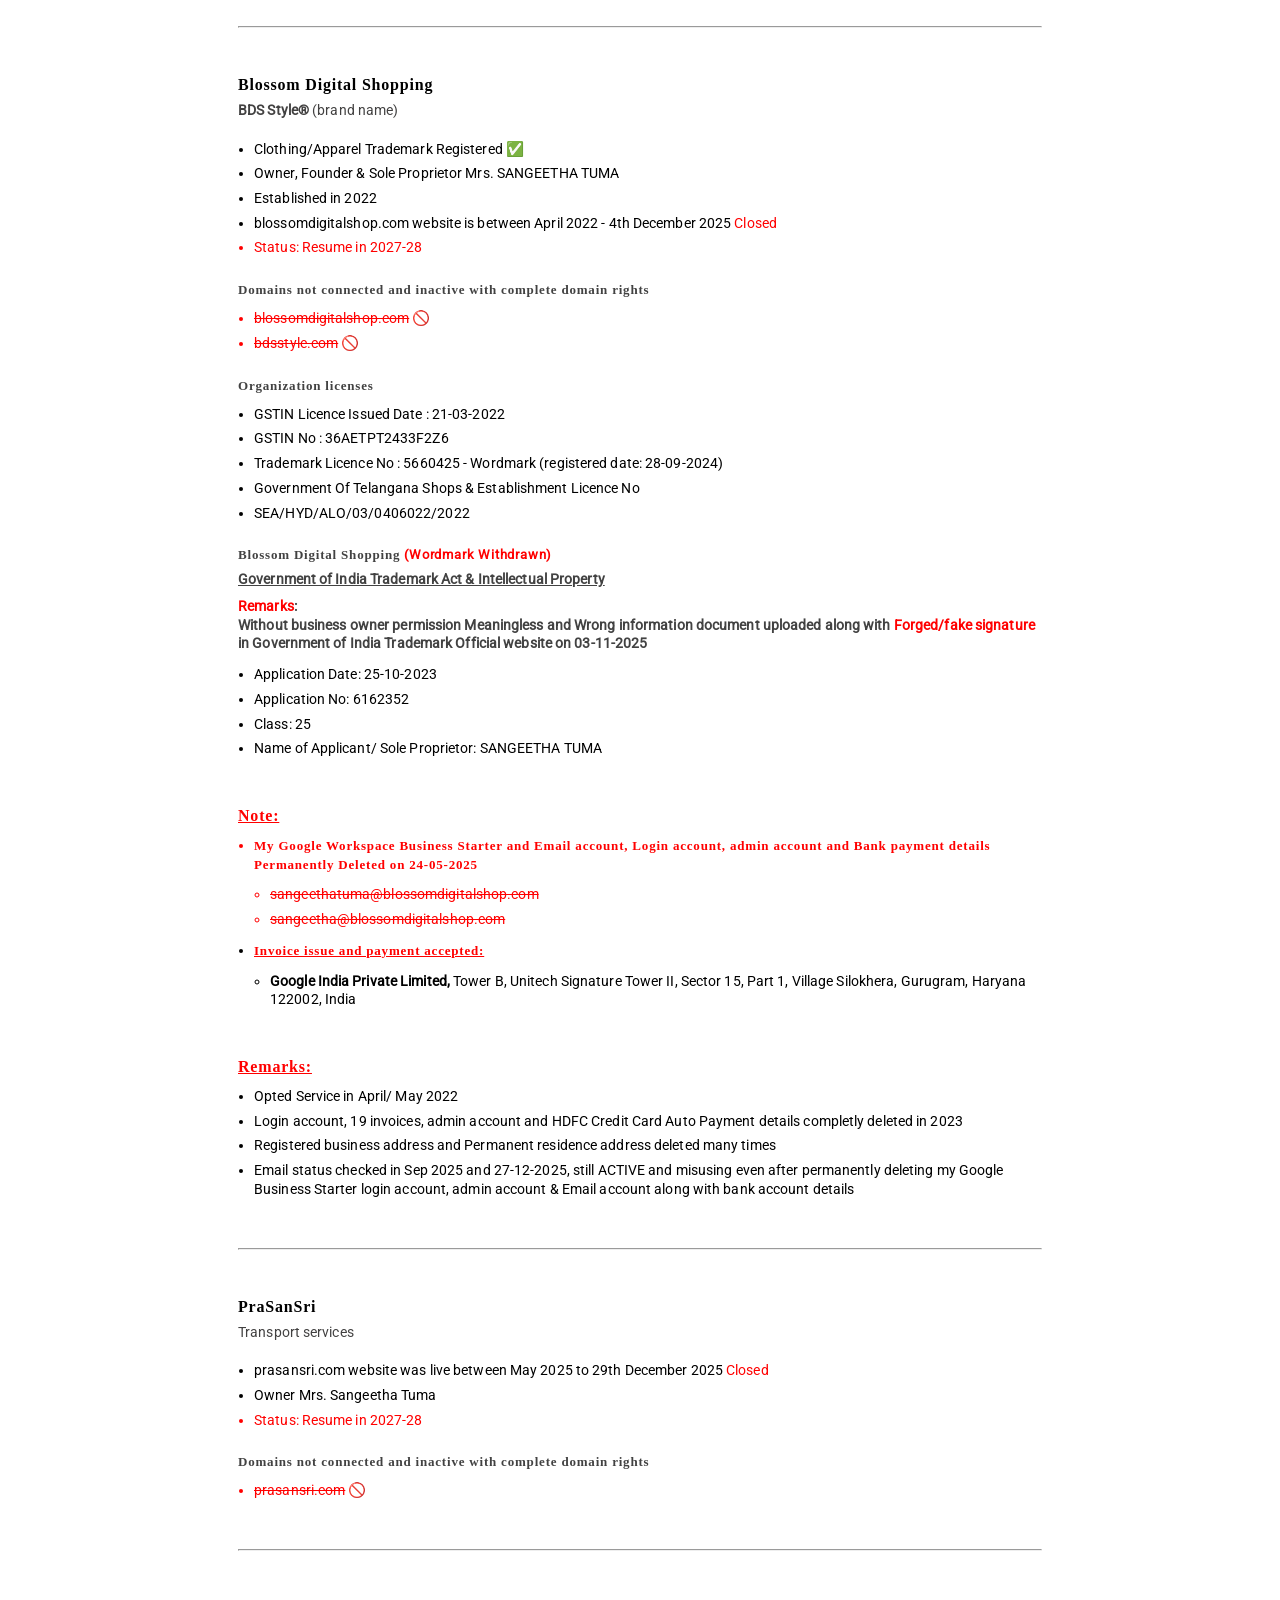
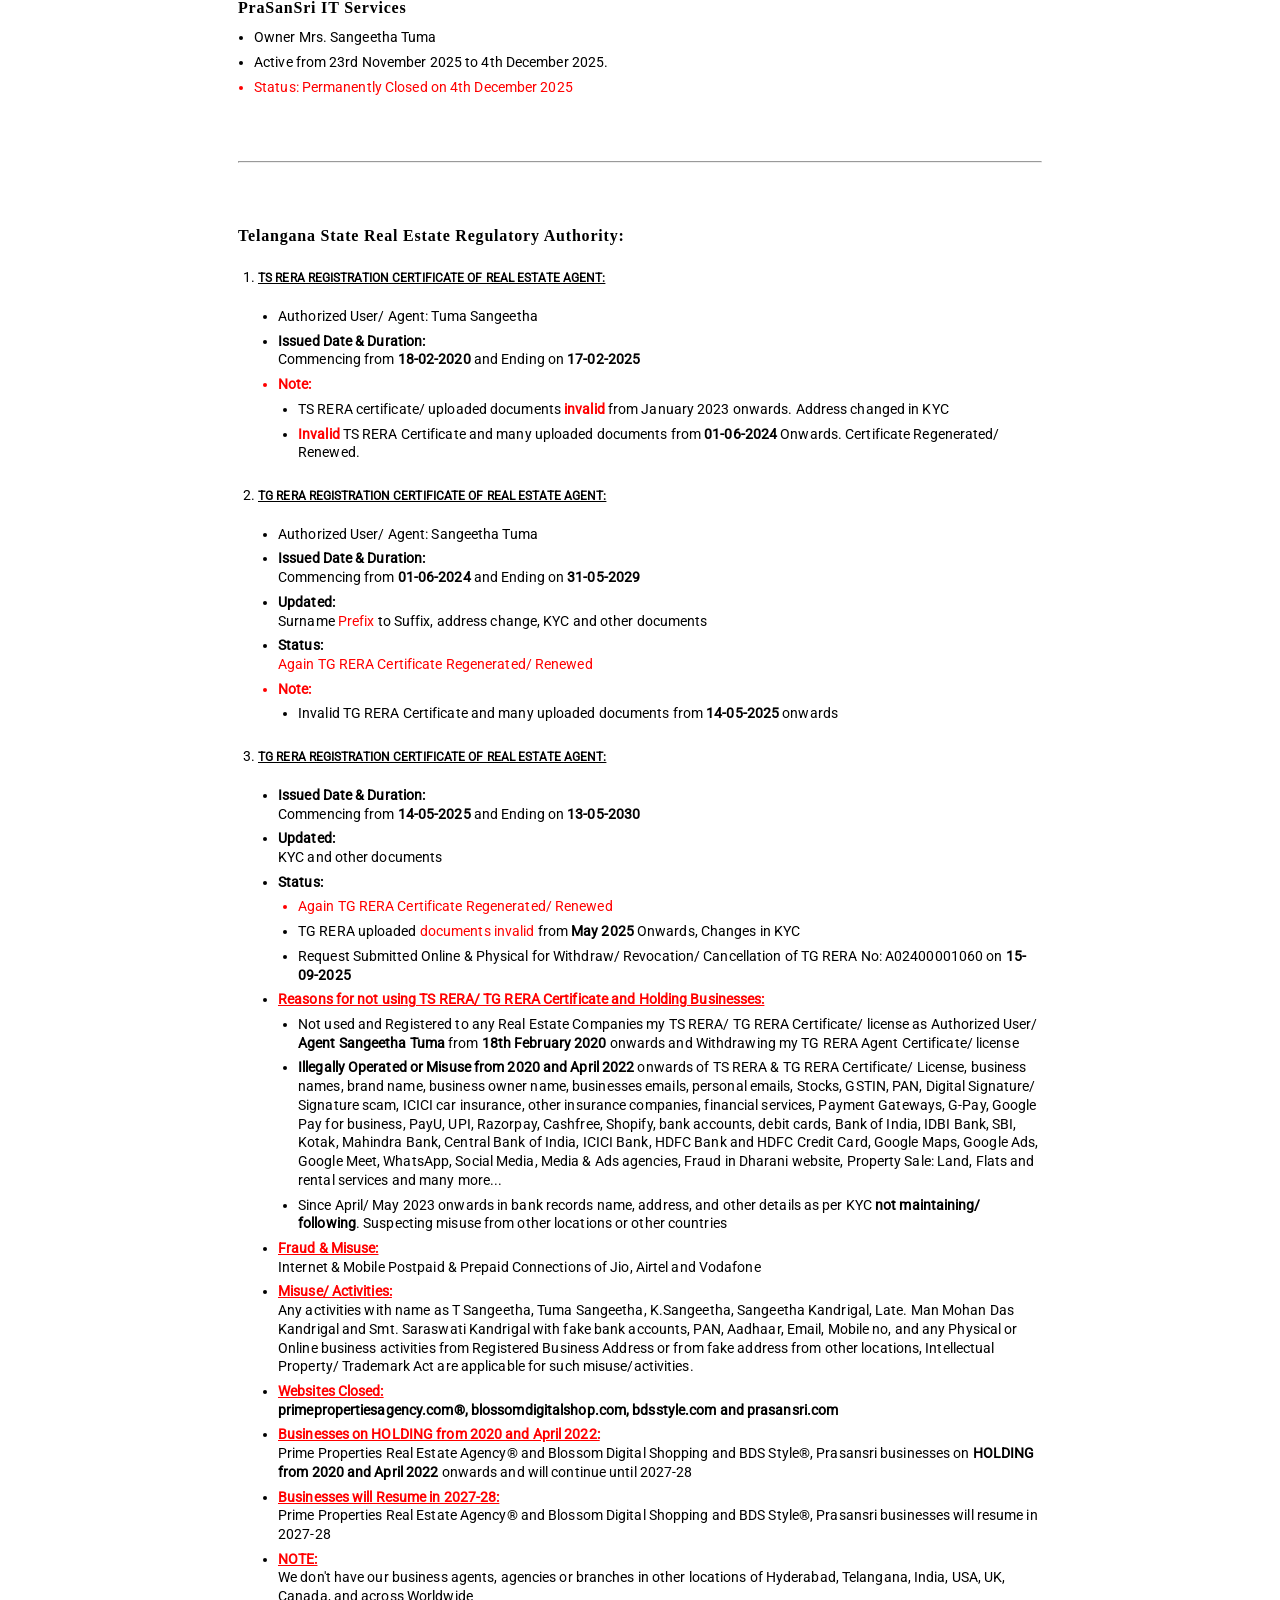
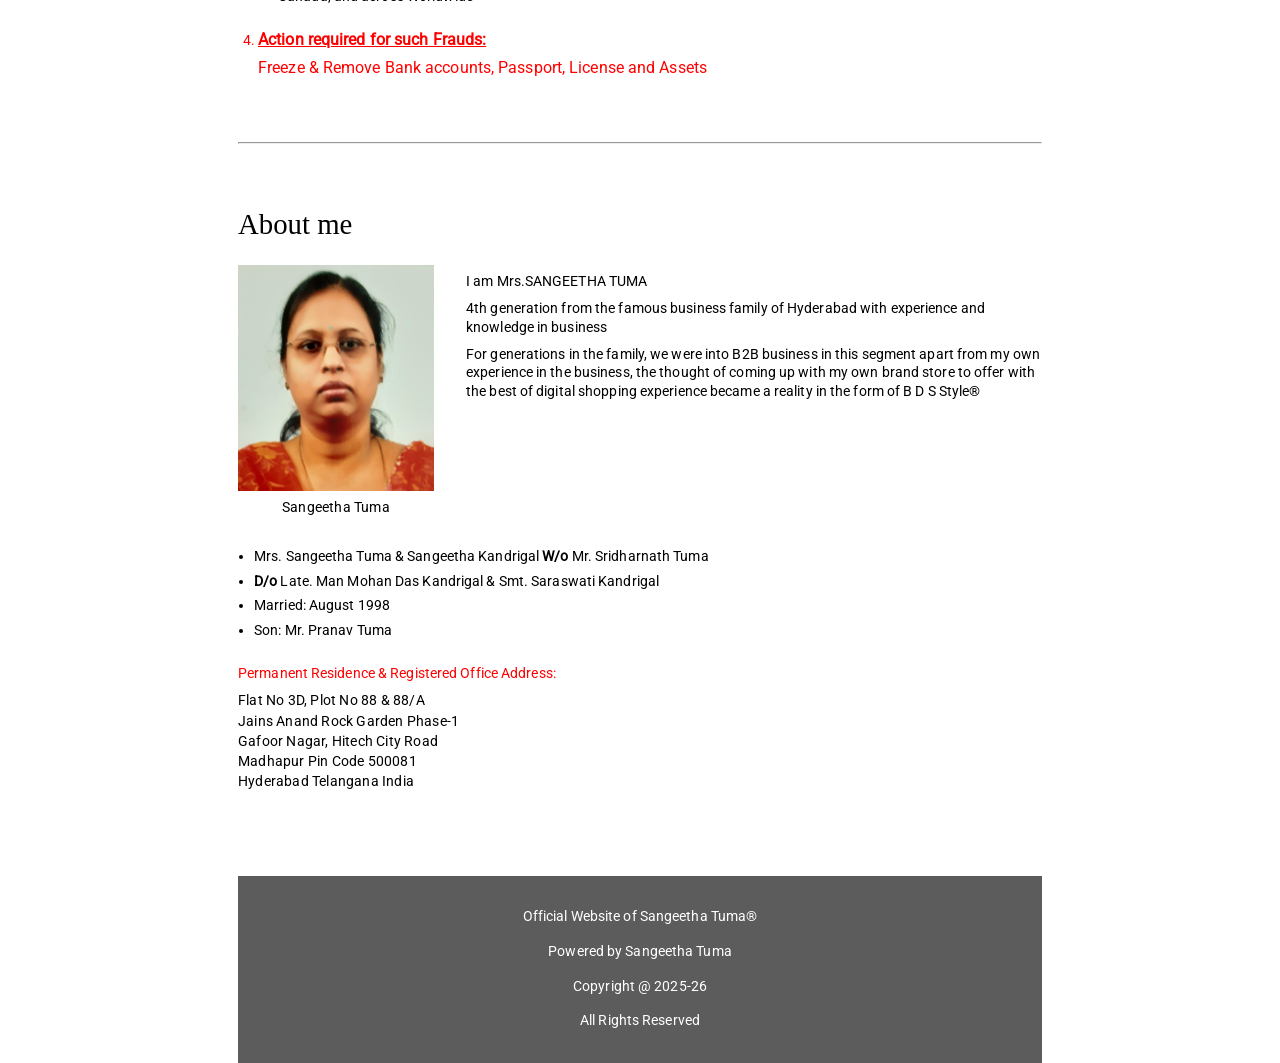
==== commit 1bb5da57: "Update print statement from 'Hello' to 'Goodbye'" ====
--- a/index.html
+++ b/index.html
@@ -121,6 +121,42 @@
               </li>
             </ul>
           </div>
+          <!-- state bank of india -->
+          <div>
+            <h4 class="underline">State Bank of India</h4>
+            <ul>
+              <li>Business Name: Prime Properties Real Estate Agency®</li>
+              <li>Legal Name / Proprietor: Sangeetha Tuma</li>
+              <li>GSTIN NO: 36AETPT2433F1Z7</li>
+              <li class="red"><b>Remarks:</b></li>
+              <ul>
+                <li>
+                  <span class="red">PAN and PAN details deleted</span> from
+                  current account
+                </li>
+                <li>
+                  <span class="red">Fake PAN & PAN details</span> updated
+                  fraudulently in current account of Prime Properties Real
+                  Estate Agency®
+                </li>
+                <li>
+                  PAN registered under GSTIN and PAN maintained in the Bank
+                  Account records are
+                  <span class="red">NOT SAME/ MISMATCH</span> as per status on
+                  03-02-2023
+                </li>
+              </ul>
+            </ul>
+          </div>
+          <!-- suspecting and noticed -->
+          <div>
+            <h4 class="underline">Suspecting and Noticed:</h4>
+            <p>
+              Government of India GSTIN Official website information
+              <span class="red">Deleted</span> in the year 2023 businesses of
+              Prime Properties Real Estate Agency® and Blossom Digital Shopping
+            </p>
+          </div>
         </div>
         <!--  -->
         <hr />
@@ -284,7 +320,6 @@
       <section>
         <h3>Telangana State Real Estate Regulatory Authority:</h3>
         <ul>
-          <li>Authorized User/ Agent: Sangeetha Tuma</li>
         </ul>
         <ol>
           <!-- one -->
@@ -293,6 +328,7 @@
               TS RERA Registration certificate of real estate agent:
             </h5>
             <ul class="sub-ul">
+              <li>Authorized User/ Agent: Tuma Sangeetha</li>
               <li>
                 <b>Issued Date & Duration: </b><br />Commencing from
                 <b>18-02-2020</b> and Ending on <b>17-02-2025</b>
@@ -318,6 +354,7 @@
               TG RERA Registration certificate of real estate agent:
             </h5>
             <ul class="sub-ul">
+              <li>Authorized User/ Agent: Sangeetha Tuma</li>
               <li>
                 <b>Issued Date & Duration: </b> <br />Commencing from
                 <b>01-06-2024</b> and Ending on <b>31-05-2029</b>
@@ -386,7 +423,7 @@
                   </li>
                   <li>
                     <b>Illegally Operated or Misuse from 2020 and April 2022</b>
-                    onwarsd of TS RERA & TG RERA Certificate/ License, business
+                    onwards of TS RERA & TG RERA Certificate/ License, business
                     names, brand name, business owner name, businesses emails,
                     personal emails, Stocks, GSTIN, PAN, Digital Signature/
                     Signature scam, ICICI car insurance, other insurance
@@ -399,6 +436,12 @@
                     agencies, Fraud in Dharani website, Property Sale: Land,
                     Flats and rental services and many more...
                   </li>
+                  <li>
+                    Since April/ May 2023 onwards in bank records name,
+                    address, and other details as per KYC
+                    <b>not maintaining/ following</b>.
+                    Suspecting misuse from other locations or other countries
+                  </li>
                 </ul>
               </li>
               <!-- misuse -->
@@ -412,11 +455,11 @@
                 <b class="red underline">Misuse/ Activities: </b><br />Any
                 activities with name as T Sangeetha, Tuma Sangeetha,
                 K.Sangeetha, Sangeetha Kandrigal, Late. Man Mohan Das Kandrigal
-                and Smt. Saraswathi Kandrigal with fake bank accounts, PAN,
-                Aadhaar, Email, Mobile no, and any Physical or Online business activities from
-                Registered Business Address or from fake address from other
-                locations, Intellectual Property/ Trademark Act are applicable
-                for such misuse/activities.
+                and Smt. Saraswati Kandrigal with fake bank accounts, PAN,
+                Aadhaar, Email, Mobile no, and any Physical or Online business
+                activities from Registered Business Address or from fake address
+                from other locations, Intellectual Property/ Trademark Act are
+                applicable for such misuse/activities.
               </li>
               <!-- misuse -->
               <li>
@@ -494,7 +537,7 @@
             Tuma
           </li>
           <li>
-            <b>D/o</b> Late. Man Mohan Das Kandrigal & Smt. Saraswathi Kandrigal
+            <b>D/o</b> Late. Man Mohan Das Kandrigal & Smt. Saraswati Kandrigal
           </li>
           <li>Married: August 1998</li>
           <li>Son: Mr. Pranav Tuma</li>
